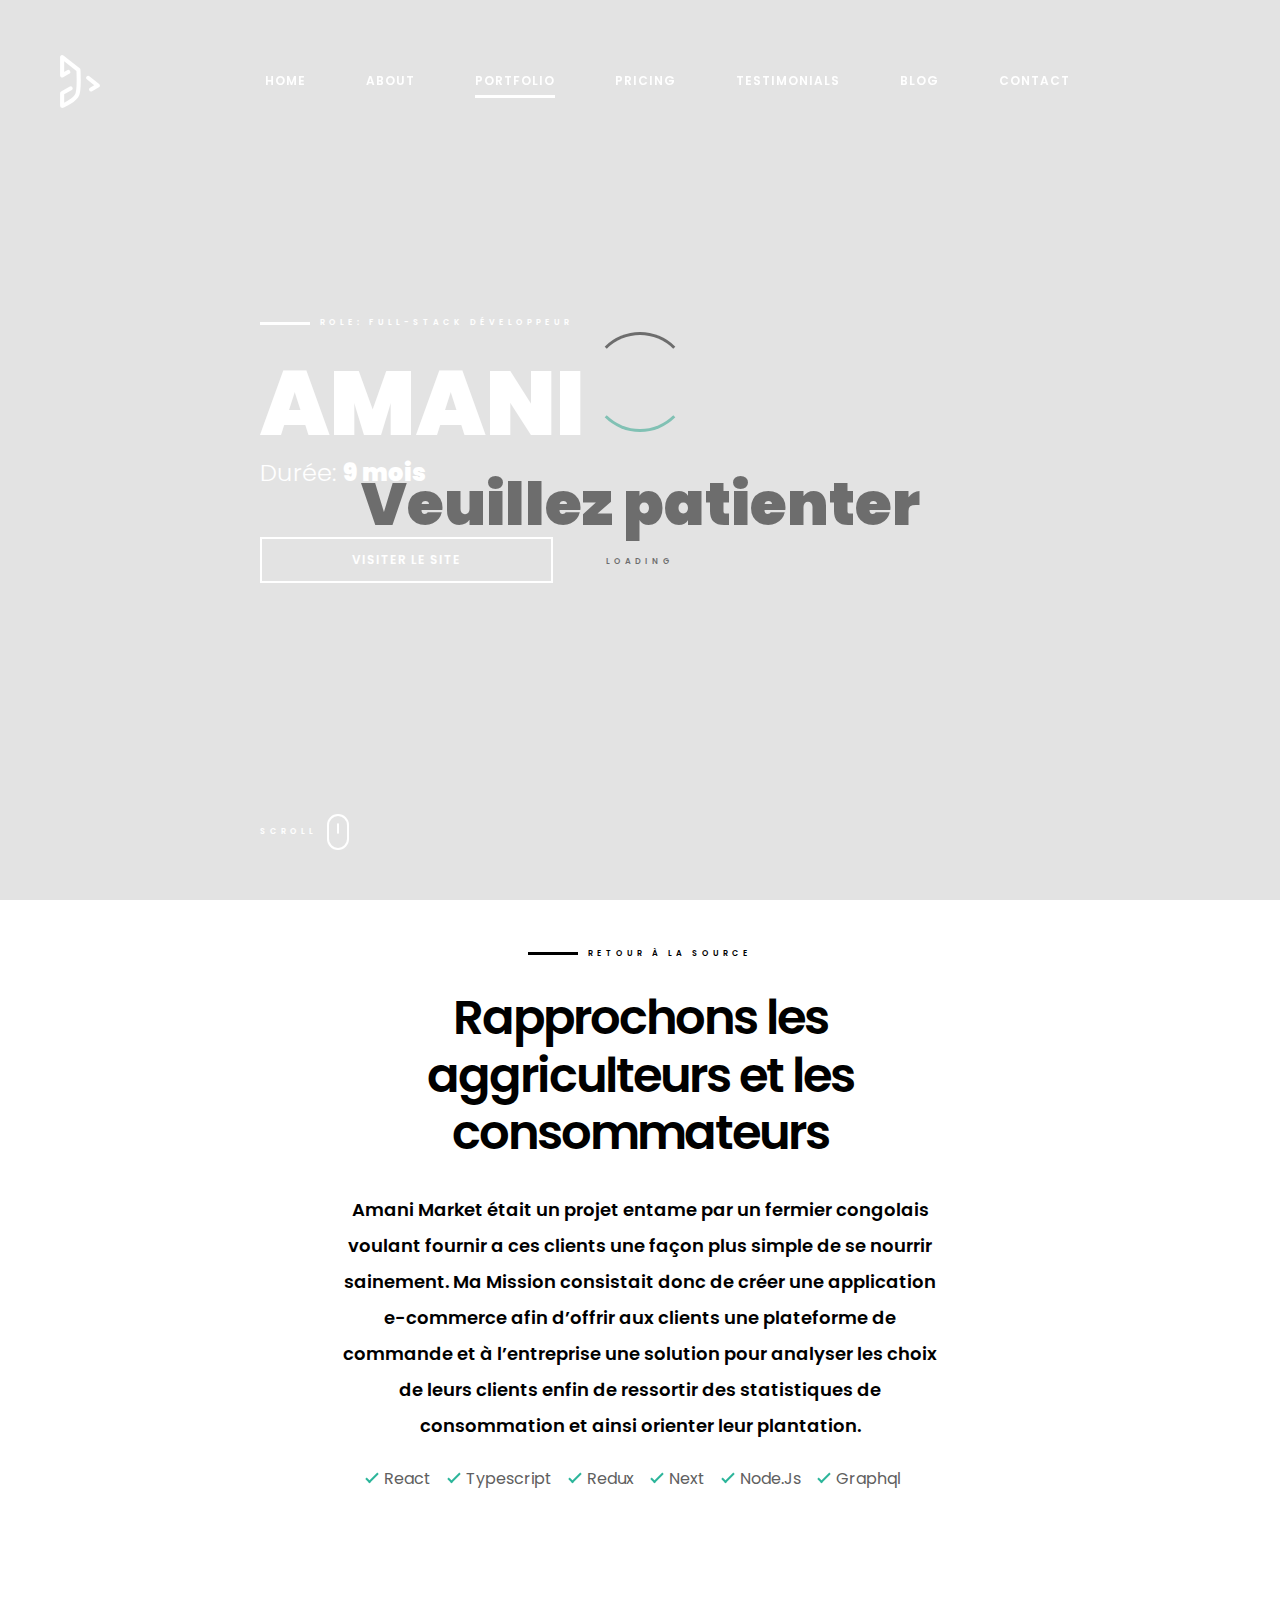
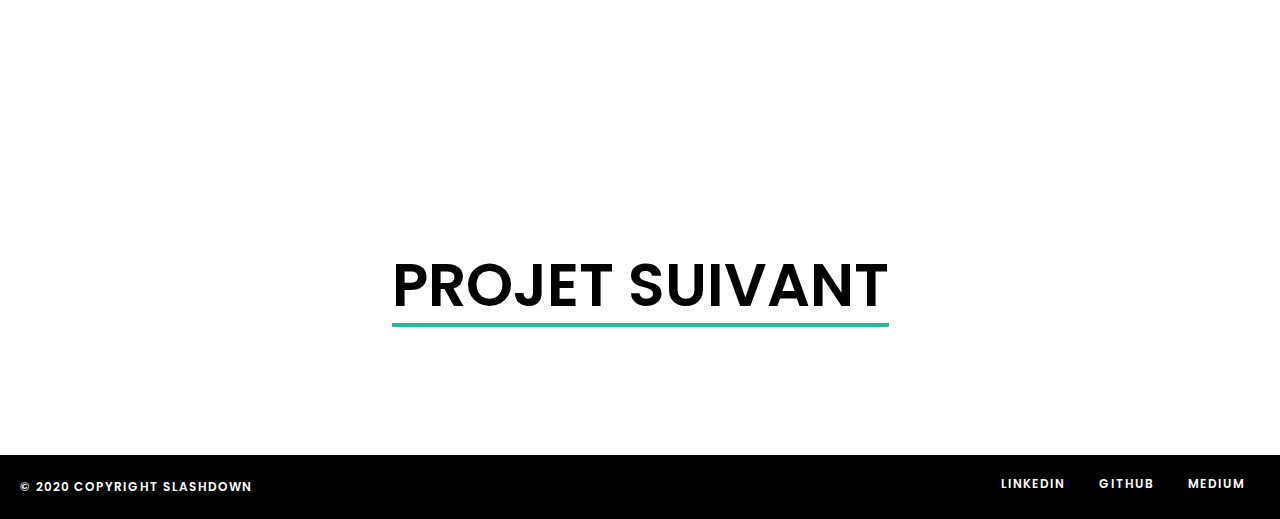
==== portofolio/amani.html @ b85f1017 "Init my portfolio" ====
<!DOCTYPE html>
<html lang="en">
  <head>
    <meta charset="utf-8" />
    <meta
      name="viewport"
      content="width=device-width, initial-scale=1, shrink-to-fit=no"
    />
    <meta http-equiv="X-UA-Compatible" content="ie=edge" />
    <title>Jackdaw - Portfolio page</title>
    <link rel="icon" type="image/ico" href="../assets/img/favicon.ico" />
    <link
      href="https://fonts.googleapis.com/css?family=Poppins:400,600,700&display=swap"
      rel="stylesheet"
    />
    <link rel="stylesheet" href="../assets/css/vendors.css" />
    <!-- build:css -->
    <link rel="stylesheet" href="../assets/css/main.css" />
    <!-- endbuild -->
  </head>

  <body id="single-portfolio" class="active-spy preload">
    <!-- Preloader -->
    <div class="preloader" id="preloader">
      <div class="preloader__spinner">
        <span class="spinner__ring"></span>
      </div>
      <div class="preloader__sitetitle">Veuillez patienter</div>
      <div class="preloader__text">Loading</div>
    </div>
    <!-- /Preloader-->

    <!-- Navigation -->
    <nav class="navbar navbar-expand-lg fixed-top" id="navbar">
      <a class="navbar-brand font-weight-bolder mr-xl-3" href="index.html">
        <img
          class="navbar-logo navbar-logo--inverted"
          src="../assets/img/jackdaw-logo-inverted.svg"
          alt="Jackdaw"
        />
        <img
          class="navbar-logo navbar-logo--default"
          src="../assets/img/jackdaw-logo-default.svg"
          alt="Jackdaw"
        />
      </a>
      <button
        class="navbar-light navbar-toggler"
        type="button"
        data-toggle="collapse"
        data-target="#navbars-default"
        aria-controls="navbars-default"
        aria-expanded="false"
        aria-label="Toggle navigation"
      >
        <span class="navbar-toggler-icon">
          <span class="burger">
            <span class="burger__line"></span>
            <span class="burger__line"></span>
            <span class="burger__line"></span>
          </span>
        </span>
      </button>
      <div
        class="collapse navbar-collapse ml-auto mr-auto"
        id="navbars-default"
      >
        <ul class="navbar-nav ml-auto mr-auto">
          <li class="nav-item">
            <a class="nav-link" href="../index.html#index">Home</a>
          </li>
          <li class="nav-item">
            <a class="nav-link" href="../index.html#about">About</a>
          </li>
          <li class="nav-item">
            <a class="nav-link active" href="../index.html#portfolio"
              >Portfolio</a
            >
          </li>
          <li class="nav-item">
            <a class="nav-link" href="../index.html#pricing">Pricing</a>
          </li>
          <li class="nav-item">
            <a class="nav-link" href="../index.html#testimonials"
              >Testimonials</a
            >
          </li>
          <li class="nav-item">
            <a class="nav-link" href="../index.html#blog-featured">Blog</a>
          </li>
          <li class="nav-item">
            <a class="nav-link" href="../index.html#contact">Contact</a>
          </li>
        </ul>
        <span class="navbar__slideline" id="slideline"></span>
      </div>
    </nav>
    <!-- /Navigation -->
    <main role="main">
      <!-- Hero -->
      <section class="hero mb-4 mb-md-5">
        <div
          class="hero__wrapper d-flex align-items-center"
          style="
            background-image: linear-gradient(
                rgba(0, 0, 0, 0.2),
                rgba(0, 0, 0, 0.2)
              ),
              url('../assets/img/portfolio/amani-cover.jpg');
          "
          data-aos="fade"
          data-aos-delay="800"
          data-aos-duration="1000"
        >
          <div class="container">
            <div class="hero__text">
              <div
                class="subtitle"
                data-aos="fade-right"
                data-aos-delay="800"
                data-aos-duration="900"
              >
                Role: Full-Stack Développeur
              </div>
              <h1
                data-aos="fade"
                data-aos-delay="1400"
                data-aos-duration="1000"
              >
                amani
              </h1>
              <p
                class="lead"
                data-aos="fade-right"
                data-aos-delay="1800"
                data-aos-duration="900"
              >
                Durée: <span>9 mois</span>
              </p>
              <a
                href="home.amani.com"
                class="btn btn-outline-light btn--wider mt-4 smoothscroll"
                data-aos="fade"
                data-aos-delay="2600"
                data-aos-duration="1000"
                >Visiter le site</a
              >
            </div>
            <div class="ui-scroll" id="ui-scroll">
              <small>Scroll</small>
              <span class="scroll-icon">
                <span class="scroll-icon__wheel-outer">
                  <span class="scroll-icon__wheel-inner">&nbsp;</span>
                </span>
              </span>
            </div>
          </div>
        </div>
      </section>
      <!-- /Hero -->
      <!-- Single portfolio -->
      <section
        class="single-portfolio overflow-hidden mt-5 mt-lg-10 mb-lg-5"
        id="content"
      >
        <div class="container">
          <div class="row justify-content-md-center d-flex">
            <div class="col-12 col-xl-6 text-center">
              <span class="subtitle justify-content-center d-flex"
                >Retour à la source</span
              >
              <h2 class="justify-content-center d-flex">
                Rapprochons les aggriculteurs et les consommateurs
              </h2>
              <p class="lead">
                Amani Market était un projet entame par un fermier congolais
                voulant fournir a ces clients une façon plus simple de se
                nourrir sainement. Ma Mission consistait donc de créer une
                application e-commerce afin d’offrir aux clients une plateforme
                de commande et à l’entreprise une solution pour analyser les
                choix de leurs clients enfin de ressortir des statistiques de
                consommation et ainsi orienter leur plantation.
              </p>
              <ul class="list-inline-check justify-content-center mt-4 mb-md-4">
                <li>React</li>
                <li>Typescript</li>
                <li>Redux</li>
                <li>Next</li>
                <li>Node.Js</li>
                <li>Graphql</li>
              </ul>
            </div>
          </div>
          <div class="row justify-content-md-center d-flex">
            <div class="col-md-12 text-center">
              <div class="single-portfolio__img">
                <img
                  src="../assets/img/portfolio/amani-1.jpg"
                  alt="Porfolio image"
                  data-aos="fade"
                  data-aos-delay="300"
                  data-aos-duration="1000"
                />
              </div>
              <div class="single-portfolio__img">
                <img
                  src="../assets/img/portfolio/amani-2.jpg"
                  alt="Porfolio image"
                  data-aos="fade"
                  data-aos-delay="300"
                  data-aos-duration="1000"
                />
              </div>
              <div class="single-portfolio__img">
                <img
                  src="../assets/img/portfolio/amani-3.jpg"
                  alt="Porfolio image"
                  data-aos="fade"
                  data-aos-delay="300"
                  data-aos-duration="1000"
                />
              </div>
            </div>
          </div>
          <div class="row">
            <div class="col-md-12 justify-content-center d-flex">
              <a href="aoac.html" class="next-project">Projet suivant</a>
            </div>
          </div>
        </div>
      </section>
      <!-- /Single portfolio -->
    </main>
    <!-- Footer -->
    <footer class="footer">
      <div class="container">
        <div class="row d-flex align-items-center">
          <div class="col-12 col-md-3 text-left">
            <p>© 2020 Copyright Slashdown</p>
          </div>
          <div class="col-12 col-md-9 text-md-right">
            <ul>
              <li><a href="#" data-flip="LinkedIn">LinkedIn</a></li>
              <li><a href="#" data-flip="Github">Github</a></li>
              <li><a href="#" data-flip="Medium">Medium</a></li>
            </ul>
          </div>
        </div>
      </div>
    </footer>
    <!-- /Footer -->
    <!-- build:js -->
    <script src="../assets/vendor/js/jquery.js"></script>
    <script src="../assets/vendor/js/popper.js"></script>
    <script src="../assets/vendor/js/bootstrap.js"></script>
    <script src="../assets/vendor/js/aos.js"></script>
    <script src="../assets/vendor/js/isotope.js"></script>
    <script src="../assets/vendor/js/owl-carousel.js"></script>
    <script src="../assets/vendor/js/jarallax.js"></script>
    <script src="../assets/js/custom.js"></script>
    <!-- endbuild -->
  </body>
</html>
---- assets/css/main.css ----
/* Table of contents
    ========================================================================== 
    1. Base stuff
        base/base
        base/fonts
        base/typography
        base/icons
        base/helpers
        base/animations
    3. Layout-related sections
        layout/header
        layout/footer
    4. Components
        components/button
        components/forms
        components/parallax
    5. Page-specific styles
        pages/single-post
        pages/single-portfolio
    6. Partials
        partials/hero
        partials/about
        partials/portfolio
        partials/pricing-tables
        partials/testimonials
        partials/blog-featured
        partials/contact
   */
/* 1. Base stuff
========================================================================== 
*/
/* Basic style */
html {
  -webkit-box-sizing: border-box;
  box-sizing: border-box;
}

*,
*::before,
*::after {
  -webkit-box-sizing: inherit;
  box-sizing: inherit;
}

body {
  background-color: #ffffff;
}

a {
  color: #2cb59a;
  text-decoration: none;
}

a:hover,
a:active,
a:focus {
  color: #606060;
  text-decoration: underline;
  -webkit-transition: all 0.2s;
  transition: all 0.2s;
}

img {
  vertical-align: middle;
  max-width: 100%;
  border-style: none;
  width: 100%;
}

.bg-f {
  position: relative;
}

.bg-f.bg-f--skewbottom:after {
  content: "";
  padding: 40px 0;
  -webkit-transform: skew(0deg, -2deg);
  transform: skew(0deg, -2deg);
  bottom: -31px;
  width: 100%;
  position: absolute;
  z-index: 1;
}

.bg-f--primary {
  background-color: #ffffff;
}

.bg-f--secondary {
  background-color: #f5f5f5;
}

.bg-f--secondary.bg-f--skewbottom:after {
  background-color: #f5f5f5;
}

/* Fonts */
html {
  font-family: "Poppins", sans-serif;
}

/* Typhography */
body {
  color: #606060;
  font: normal 100%/1.4 "Poppins", sans-serif;
  font-weight: 400;
}

p {
  line-height: 2;
}

h1,
h2,
h3,
h4,
h5,
h6 {
  color: #000000;
  position: relative;
  display: -webkit-box;
  display: -ms-flexbox;
  display: flex;
  -ms-flex-wrap: wrap;
  flex-wrap: wrap;
  -webkit-box-align: center;
  -ms-flex-align: center;
  align-items: center;
}

h1 {
  font-size: 90px;
  font-weight: 900;
  text-transform: uppercase;
  margin-bottom: 45px;
  line-height: 1;
}

h1.title-line {
  margin-bottom: 60px;
}

h2 {
  font-size: 48px;
  font-weight: 600;
  margin-bottom: 30px;
  letter-spacing: -2px;
}

h2.title-line {
  margin-bottom: 40px;
}

h3 {
  font-size: 32px;
  font-weight: 600;
  margin-bottom: 50px;
}

h3.title-line {
  margin-bottom: 60px;
}

h4 {
  font-size: 24px;
  font-weight: 600;
  margin-bottom: 40px;
}

h4.title-line {
  margin-bottom: 50px;
}

h5 {
  font-size: 18px;
  font-weight: 600;
  margin-bottom: 30px;
}

h5.title-line {
  margin-bottom: 40px;
}

h6 {
  font-size: 16px;
  font-weight: 600;
  margin-bottom: 20px;
}

h6.title-line {
  margin-bottom: 30px;
}

h1.title-line,
h2.title-line,
h3.title-line,
h4.title-line {
  position: relative;
}

h1.title-line:before,
h2.title-line:before,
h3.title-line:before,
h4.title-line:before {
  content: "";
  width: 50px;
  height: 3px;
  background-color: #2cb59a;
  position: absolute;
  bottom: -15px;
  left: 0;
}

h1.title-line:after,
h2.title-line:after,
h3.title-line:after,
h4.title-line:after {
  content: "";
  padding-bottom: 15px;
}

h5.title-line,
h6.title-line {
  position: relative;
}

h5.title-line:before,
h6.title-line:before {
  content: "";
  width: 38px;
  height: 2px;
  background-color: #e4e9ef;
  position: absolute;
  bottom: -15px;
  left: 0;
}

small {
  font-size: 8px;
  font-weight: 600;
  letter-spacing: 4px;
  text-transform: uppercase;
  color: #000000;
}

.subtitle {
  font-size: 8px;
  font-weight: 600;
  color: #000000;
  letter-spacing: 4px;
  text-transform: uppercase;
  display: -webkit-box;
  display: -ms-flexbox;
  display: flex;
  -webkit-box-align: center;
  -ms-flex-align: center;
  align-items: center;
  margin-bottom: 30px;
}

.subtitle:before {
  content: "";
  width: 50px;
  height: 3px;
  margin-right: 10px;
  background-color: #000000;
}

blockquote {
  background-color: #2cb59a;
  color: #ffffff;
  width: 100%;
  padding: 50px 100px 100px 100px;
  text-align: center;
  font-size: 18px;
  font-weight: 600;
  line-height: 36px;
  display: -webkit-box;
  display: -ms-flexbox;
  display: flex;
  -webkit-box-pack: center;
  -ms-flex-pack: center;
  justify-content: center;
  position: relative;
  margin-bottom: 50px;
}

blockquote:after {
  content: "";
  background-image: url("../img/testimonials/testimonials-quote.svg");
  width: 44px;
  height: 40px;
  position: absolute;
  bottom: 35px;
  opacity: 0.3;
  left: 50%;
  -webkit-transform: translate(-50%, -50%);
  transform: translate(-50%, -50%);
}

ul.list-inline-check {
  list-style: none;
  padding: 0;
  display: -webkit-box;
  display: -ms-flexbox;
  display: flex;
}

ul.list-inline-check li {
  margin: 0 15px 10px 20px;
}

ul.list-inline-check li:before {
  content: "";
  position: absolute;
  display: block;
  width: 6px;
  height: 13px;
  border: solid #2cb59a;
  border-width: 0 2px 2px 0;
  -webkit-transform: rotate(45deg);
  transform: rotate(45deg);
  margin-left: -15px;
  margin-top: 2px;
}

@media (max-width: 991.98px) {
  ul.list-inline-check {
    -ms-flex-flow: wrap;
    flex-flow: wrap;
  }
  ul.list-inline-check li {
    margin-bottom: 10px;
  }
}

@media (max-width: 991.98px) {
  h1 {
    font-size: 32px;
    margin-bottom: 50px;
  }
  h1.title-line {
    margin-bottom: 60px;
  }
  h2 {
    font-size: 28px;
    margin-bottom: 20px;
  }
  h2.title-line {
    margin-bottom: 60px;
  }
  h3 {
    font-size: 24px;
    margin-bottom: 15px;
  }
  h3.title-line {
    margin-bottom: 50px;
  }
  h4 {
    font-size: 18px;
    margin-bottom: 15px;
  }
  h4.title-line {
    margin-bottom: 50px;
  }
  h5 {
    font-size: 16px;
    margin-bottom: 10px;
  }
  h5.title-line {
    margin-bottom: 40px;
  }
  h6 {
    font-size: 14px;
    margin-bottom: 10px;
  }
  h6.title-line {
    margin-bottom: 30px;
  }
  .subtitle {
    margin-bottom: 15px;
  }
  .subtitle:before {
    content: none;
  }
  blockquote {
    padding: 25px 15px 100px 15px;
    font-size: 16px;
  }
}

/* CSS icons */
.checkmark {
  display: inline-block;
  width: 16px;
}

.checkmark:after {
  content: "";
  display: block;
  width: 6px;
  height: 13px;
  border: solid #2cb59a;
  border-width: 0 2px 2px 0;
  -webkit-transform: rotate(45deg);
  transform: rotate(45deg);
}

/* CSS helper classes */
.clearfix::after {
  clear: both;
  content: "";
  display: table;
}

.container {
  max-width: 1320px;
  margin-left: auto;
  margin-right: auto;
  padding-left: 20px;
  padding-right: 20px;
  width: 100%;
}

.hide-text {
  overflow: hidden;
  padding: 0;
  /* 1 */
  text-indent: 101%;
  white-space: nowrap;
}

.visually-hidden {
  border: 0;
  clip: rect(0 0 0 0);
  height: 1px;
  margin: -1px;
  overflow: hidden;
  padding: 0;
  position: absolute;
  width: 1px;
}

.hide-overflow {
  overflow: hidden;
}

.z-index--1 {
  z-index: 1;
}

@media (min-width: 768px) {
  .mt-md-10 {
    margin-top: 6rem !important;
  }
  .mb-md-10 {
    margin-bottom: 6rem !important;
  }
  .pt-md-10 {
    padding-top: 6rem !important;
  }
  .pb-md-10 {
    padding-bottom: 6rem !important;
  }
}

/* Animations */
@-webkit-keyframes scroll {
  0% {
    -webkit-transform: translateY(0);
    transform: translateY(0);
  }
  25% {
    -webkit-transform: translateY(-0.6em);
    transform: translateY(-0.6em);
  }
  50% {
    -webkit-transform: translateY(0);
    transform: translateY(0);
  }
  75% {
    -webkit-transform: translateY(0.6em);
    transform: translateY(0.6em);
  }
  100% {
    -webkit-transform: translateY(0);
    transform: translateY(0);
  }
}
@keyframes scroll {
  0% {
    -webkit-transform: translateY(0);
    transform: translateY(0);
  }
  25% {
    -webkit-transform: translateY(-0.6em);
    transform: translateY(-0.6em);
  }
  50% {
    -webkit-transform: translateY(0);
    transform: translateY(0);
  }
  75% {
    -webkit-transform: translateY(0.6em);
    transform: translateY(0.6em);
  }
  100% {
    -webkit-transform: translateY(0);
    transform: translateY(0);
  }
}

@-webkit-keyframes fadeIn {
  0% {
    opacity: 0;
  }
  100% {
    opacity: 1;
  }
}

@keyframes fadeIn {
  0% {
    opacity: 0;
  }
  100% {
    opacity: 1;
  }
}

@-webkit-keyframes fadeOut {
  0% {
    opacity: 1;
  }
  100% {
    opacity: 0;
  }
}

@keyframes fadeOut {
  0% {
    opacity: 1;
  }
  100% {
    opacity: 0;
  }
}

.fadeIn {
  -webkit-animation-name: fadeIn;
  animation-name: fadeIn;
}

.fadeOut {
  -webkit-animation-name: fadeOut;
  animation-name: fadeOut;
}

.animated {
  -webkit-animation-duration: 1000 ms;
  animation-duration: 1000 ms;
  -webkit-animation-fill-mode: both;
  animation-fill-mode: both;
}

.owl-animated-out {
  z-index: 1;
}

.owl-animated-in {
  z-index: 0;
}

/* 2. Layout-related sections 
========================================================================== 
*/
/* Header */
.navbar-expand-lg .navbar-nav .nav-link {
  padding-left: 0;
  padding-right: 0;
}

.navbar {
  padding: 50px 60px;
  -webkit-box-shadow: 0px 4px transparent;
  box-shadow: 0px 4px transparent;
  -webkit-transition: background-color 0s, padding 0.1s ease 0s,
    -webkit-box-shadow 0s ease-in;
  transition: background-color 0s, padding 0.1s ease 0s,
    -webkit-box-shadow 0s ease-in;
  transition: background-color 0s, box-shadow 0s ease-in, padding 0.1s ease 0s;
  transition: background-color 0s, box-shadow 0s ease-in, padding 0.1s ease 0s,
    -webkit-box-shadow 0s ease-in;
  background-color: transparent;
}

.navbar .navbar-collapse {
  -webkit-box-flex: 0;
  -ms-flex-positive: 0;
  flex-grow: 0;
  position: relative;
}

.navbar.navbar--color {
  position: -webkit-sticky;
  position: sticky;
  padding: 5px 60px;
  background-color: #ffffff;
  -webkit-box-shadow: 0px 4px 12px rgba(0, 0, 0, 0.12);
  box-shadow: 0px 4px 12px rgba(0, 0, 0, 0.12);
}

.navbar.navbar--color ul li a {
  color: #000000;
}

.navbar.navbar--color .navbar__slideline {
  background-color: #000000;
}

.navbar.navbar--color .navbar-brand .navbar-logo--inverted {
  display: none;
}

.navbar.navbar--color .navbar-brand .navbar-logo--default {
  display: block;
}

@media (max-width: 991.98px) {
  .navbar.navbar--color {
    position: relative;
    padding: 0;
  }
}

.navbar.sticky {
  padding: 5px 60px;
  background-color: #ffffff;
  -webkit-box-shadow: 0px 4px 12px rgba(0, 0, 0, 0.12);
  box-shadow: 0px 4px 12px rgba(0, 0, 0, 0.12);
  -webkit-transition: padding 0.3s ease, background-color 0.15s ease 0.2s,
    -webkit-box-shadow 0.15s ease-in 0.2s;
  transition: padding 0.3s ease, background-color 0.15s ease 0.2s,
    -webkit-box-shadow 0.15s ease-in 0.2s;
  transition: padding 0.3s ease, background-color 0.15s ease 0.2s,
    box-shadow 0.15s ease-in 0.2s;
  transition: padding 0.3s ease, background-color 0.15s ease 0.2s,
    box-shadow 0.15s ease-in 0.2s, -webkit-box-shadow 0.15s ease-in 0.2s;
}

@media (max-width: 991.98px) {
  .navbar.sticky {
    padding: 0;
    height: auto;
  }
}

.navbar.sticky ul li a {
  color: #000000;
  -webkit-transition: color 0.15s 0.2s;
  transition: color 0.15s 0.2s;
}

.navbar.sticky .navbar__slideline {
  background-color: #000000;
}

.navbar.sticky .navbar-brand .navbar-logo--inverted {
  display: none;
}

.navbar.sticky .navbar-brand .navbar-logo--default {
  display: block;
}

.navbar .navbar-brand .navbar-logo--inverted {
  display: block;
}

.navbar .navbar-brand .navbar-logo--default {
  display: none;
}

.navbar .navbar-brand .navbar-logo {
  height: 53px;
  width: auto;
}

@media (max-width: 991.98px) {
  .navbar .navbar-brand .navbar-logo {
    margin-left: 15px;
  }
}

.navbar ul {
  position: relative;
}

.navbar ul li {
  padding: 0;
  margin: 0 30px;
  letter-spacing: 1px;
}

.navbar ul li a {
  color: #ffffff;
  text-transform: uppercase;
  font-size: 12px;
  font-weight: 600;
  -webkit-transition: color 0.15s;
  transition: color 0.15s;
}

.navbar .navbar__slideline {
  position: absolute;
  bottom: 0;
  height: 3px;
  background-color: #ffffff;
  -webkit-transition: all 0.3s ease;
  transition: all 0.3s ease;
}

@media (max-width: 991.98px) {
  .navbar {
    padding: 0;
    -webkit-box-align: center;
    -ms-flex-align: center;
    align-items: center;
    background-color: transparent;
    -webkit-box-shadow: 0px 4px 12px rgba(0, 0, 0, 0.12);
    box-shadow: 0px 4px 12px rgba(0, 0, 0, 0.12);
    position: absolute;
    background-color: #ffffff;
  }
  .navbar .navbar-collapse {
    top: 0;
    left: 0;
    width: 100%;
  }
  .navbar .navbar-collapse.collapse.show {
    height: 100vh;
  }
  .navbar .navbar-nav {
    height: 100vh;
    display: -webkit-box;
    display: -ms-flexbox;
    display: flex;
    -webkit-box-align: center;
    -ms-flex-align: center;
    align-items: center;
    padding-top: 20%;
  }
  .navbar ul li {
    padding-bottom: 15px;
  }
  .navbar ul li a {
    color: #000000;
  }
  .navbar .navbar__slideline {
    display: none;
  }
  .navbar .navbar-brand .navbar-logo--inverted {
    display: none;
  }
  .navbar .navbar-brand .navbar-logo--default {
    display: block;
  }
  .navbar .navbar-toggler-icon {
    background-image: none;
    display: -webkit-box;
    display: -ms-flexbox;
    display: flex;
    -webkit-box-pack: end;
    -ms-flex-pack: end;
    justify-content: flex-end;
    -webkit-box-align: center;
    -ms-flex-align: center;
    align-items: center;
    width: 25px !important;
    height: 20px;
  }
  .navbar .navbar-toggler-icon .burger {
    position: absolute;
    z-index: 99999;
    right: 15px;
    width: 15px !important;
    height: 20px;
    cursor: pointer;
    width: 100%;
  }
  .navbar .navbar-toggler-icon .burger__line {
    position: absolute;
    width: 100%;
    height: 2px;
    top: 50%;
    margin-top: -1px;
    left: 0;
    display: block;
    background: #000000;
    -webkit-transition: 0.5s;
    transition: 0.5s;
  }
  .navbar .navbar-toggler-icon .burger__line:first-child {
    top: 3px;
  }
  .navbar .navbar-toggler-icon .burger__line:last-child {
    top: 16px;
  }
  .navbar .navbar-toggler-icon .burger:hover {
    cursor: pointer;
  }
  .navbar .navbar-toggler-icon .burger.active .burger__line {
    opacity: 0;
    top: 50%;
  }
  .navbar .navbar-toggler-icon .burger.active .burger__line:first-child {
    opacity: 1;
    -webkit-transform: rotate(405deg);
    transform: rotate(405deg);
  }
  .navbar .navbar-toggler-icon .burger.active .burger__line:last-child {
    opacity: 1;
    -webkit-transform: rotate(-405deg);
    transform: rotate(-405deg);
  }
}

/* Footer */
.footer {
  background-color: #000000;
  color: #ffffff;
  padding: 20px 0;
  text-transform: uppercase;
  font-size: 12px;
  font-weight: 600;
  letter-spacing: 1px;
}

.footer p {
  padding: 0;
  margin: 0;
}

.footer ul {
  list-style: none;
  padding: 0;
  margin: 0;
}

.footer ul li {
  display: inline;
  overflow: hidden;
  margin: 0 15px;
}

.footer ul li:first-child {
  padding-left: 0;
}

.footer ul li:last-child {
  padding-right: 0;
}

.footer ul li a {
  color: transparent;
  cursor: pointer;
  position: relative;
  display: inline-block;
  overflow: hidden;
  padding: 0;
  margin: 0;
  line-height: 1;
}

.footer ul li a:hover {
  text-decoration: none;
}

.footer ul li a:before {
  content: attr(data-flip);
  position: absolute;
  top: 50%;
  -webkit-transform: translateY(-50%);
  transform: translateY(-50%);
  color: #ffffff;
  left: 0;
  -webkit-transition: 0.3s ease;
  transition: 0.3s ease;
}

.footer ul li a:hover:before {
  top: 0%;
  -webkit-transform: translateY(-100%);
  transform: translateY(-100%);
}

.footer ul li a:after {
  content: attr(data-flip);
  position: absolute;
  top: 50%;
  -webkit-transform: translateY(50%);
  transform: translateY(50%);
  color: #2cb59a;
  left: 0;
  -webkit-transition: 0.3s ease;
  transition: 0.3s ease;
}

.footer ul li a:hover:after {
  top: 50%;
  -webkit-transform: translateY(-50%);
  transform: translateY(-50%);
}

@media (max-width: 991.98px) {
  .footer p {
    text-align: center;
    margin-bottom: 5px;
  }
  .footer ul {
    text-align: center;
  }
  .footer ul li {
    padding: 0;
    margin: 0 1px;
  }
}

/* 3. Components
========================================================================== 
*/
/* Buttons */
.btn {
  text-transform: uppercase;
  font-size: 12px;
  font-weight: 600;
  letter-spacing: 1px;
  border-radius: 0;
  padding: 12px 20px;
  display: -webkit-box;
  display: -ms-flexbox;
  display: flex;
  -webkit-box-align: center;
  -ms-flex-align: center;
  align-items: center;
  float: left;
}

.btn i {
  margin-right: 20px;
}

.btn.btn--shadow {
  -webkit-box-shadow: 16px 16px 0px #f2f5fa !important;
  box-shadow: 16px 16px 0px #f2f5fa !important;
}

.btn.btn--shadow:not(:disabled):not(.disabled):active,
.btn.btn--shadow:not(:disabled):not(.disabled).active,
.btn.btn--shadow.show > .btn-primary.dropdown-toggle,
.btn.btn--shadow:focus {
  -webkit-box-shadow: 16px 16px 0px #f2f5fa !important;
  box-shadow: 16px 16px 0px #f2f5fa !important;
}

.btn.btn--wider {
  padding: 12px 90px;
}

.btn:focus {
  outline: none;
}

.btn:hover,
.btn:not(:disabled):not(.disabled):active,
.btn:not(:disabled):not(.disabled).active,
.btn.show > .btn-primary.dropdown-toggle,
.btn:focus,
.btn:focus-within,
.btn:visited {
  text-decoration: none;
}

@media (max-width: 991.98px) {
  .btn {
    width: 100%;
    margin-bottom: 15px;
    display: -webkit-box;
    display: -ms-flexbox;
    display: flex;
    -webkit-box-pack: center;
    -ms-flex-pack: center;
    justify-content: center;
  }
  .btn.btn--shadow {
    -webkit-box-shadow: 6px 6px 0px #f2f5fa !important;
    box-shadow: 6px 6px 0px #f2f5fa !important;
  }
  .btn.btn--wider {
    padding: 12px 20px;
  }
}

button:focus {
  outline: none;
}

.btn-primary,
.btn-primary:focus,
a.btn-primary:not([href]) {
  color: #ffffff;
  background-color: #000000;
  border: #000000 2px solid;
  -webkit-box-shadow: none;
  box-shadow: none;
}

.btn-primary:hover,
.btn-primary:not(:disabled):not(.disabled):active,
.btn-primary:not(:disabled):not(.disabled).active,
.btn-primary.show > .btn-primary.dropdown-toggle,
.btn-primary:focus:hover,
.btn-primary:focus:not(:disabled):not(.disabled):active,
.btn-primary:focus:not(:disabled):not(.disabled).active,
.btn-primary:focus.show > .btn-primary.dropdown-toggle,
a.btn-primary:not([href]):hover,
a.btn-primary:not([href]):not(:disabled):not(.disabled):active,
a.btn-primary:not([href]):not(:disabled):not(.disabled).active,
a.btn-primary:not([href]).show > .btn-primary.dropdown-toggle {
  color: #ffffff;
  background-color: #2cb59a;
  border: #2cb59a 2px solid;
  -webkit-box-shadow: none;
  box-shadow: none;
}

.btn-outline-primary,
.btn-outline-primary:focus,
a.btn-outline-primary:not([href]) {
  background-color: transparent;
  border: #2cb59a 2px solid;
  color: #000000;
  -webkit-box-shadow: none;
  box-shadow: none;
}

.btn-outline-primary:hover,
.btn-outline-primary:not(:disabled):not(.disabled):active,
.btn-outline-primary:not(:disabled):not(.disabled).active,
.btn-outline-primary.show > .btn-primary.dropdown-toggle,
.btn-outline-primary:focus:hover,
.btn-outline-primary:focus:not(:disabled):not(.disabled):active,
.btn-outline-primary:focus:not(:disabled):not(.disabled).active,
.btn-outline-primary:focus.show > .btn-primary.dropdown-toggle,
a.btn-outline-primary:not([href]):hover,
a.btn-outline-primary:not([href]):not(:disabled):not(.disabled):active,
a.btn-outline-primary:not([href]):not(:disabled):not(.disabled).active,
a.btn-outline-primary:not([href]).show > .btn-primary.dropdown-toggle {
  background-color: #2cb59a;
  border: #2cb59a 2px solid;
  color: #ffffff;
  -webkit-box-shadow: none;
  box-shadow: none;
}

.btn-light,
.btn-light:focus,
a.btn-light:not([href]) {
  background-color: #ffffff;
  color: #000000;
  border: #ffffff 2px solid;
  -webkit-box-shadow: none;
  box-shadow: none;
}

.btn-light:hover,
.btn-light:not(:disabled):not(.disabled):active,
.btn-light:not(:disabled):not(.disabled).active,
.btn-light.show > .btn-primary.dropdown-toggle,
.btn-light:focus,
.btn-light:focus:hover,
.btn-light:focus:not(:disabled):not(.disabled):active,
.btn-light:focus:not(:disabled):not(.disabled).active,
.btn-light:focus.show > .btn-primary.dropdown-toggle,
.btn-light:focus:focus,
a.btn-light:not([href]):hover,
a.btn-light:not([href]):not(:disabled):not(.disabled):active,
a.btn-light:not([href]):not(:disabled):not(.disabled).active,
a.btn-light:not([href]).show > .btn-primary.dropdown-toggle,
a.btn-light:not([href]):focus {
  background-color: white;
  border: white 2px solid;
  -webkit-box-shadow: none;
  box-shadow: none;
}

.btn-outline-light,
.btn-outline-light:focus,
a.btn-outline-light:not([href]) {
  color: #ffffff;
  border: #ffffff 2px solid;
  -webkit-box-shadow: none;
  box-shadow: none;
}

.btn-outline-light:hover,
.btn-outline-light:not(:disabled):not(.disabled):active,
.btn-outline-light:not(:disabled):not(.disabled).active,
.btn-outline-light.show > .btn-primary.dropdown-toggle,
.btn-outline-light:focus,
.btn-outline-light:focus:hover,
.btn-outline-light:focus:not(:disabled):not(.disabled):active,
.btn-outline-light:focus:not(:disabled):not(.disabled).active,
.btn-outline-light:focus.show > .btn-primary.dropdown-toggle,
.btn-outline-light:focus:focus,
a.btn-outline-light:not([href]):hover,
a.btn-outline-light:not([href]):not(:disabled):not(.disabled):active,
a.btn-outline-light:not([href]):not(:disabled):not(.disabled).active,
a.btn-outline-light:not([href]).show > .btn-primary.dropdown-toggle,
a.btn-outline-light:not([href]):focus {
  border: white 2px solid;
  -webkit-box-shadow: none;
  box-shadow: none;
}

/* Form */
.form-control {
  background-color: #ffffff;
  border: none;
  border-bottom: 2px solid #000000;
  border-radius: 0;
  padding-left: 0;
  padding-right: 0;
  padding-bottom: 10px;
  font-size: 12px;
  font-weight: 400;
  letter-spacing: 1px;
  position: relative;
}

.form-control::-webkit-input-placeholder {
  text-transform: uppercase;
}

.form-control::-moz-placeholder {
  text-transform: uppercase;
}

.form-control:-ms-input-placeholder {
  text-transform: uppercase;
}

.form-control::-ms-input-placeholder {
  text-transform: uppercase;
}

.form-control::placeholder {
  text-transform: uppercase;
}

.form-control:focus {
  background-color: #ffffff;
  border-color: #000000;
  border-color: none;
  -webkit-box-shadow: none;
  box-shadow: none;
}

.form-group {
  position: relative;
}

.input-border {
  content: "";
  width: calc(100% - 10px);
  margin-left: 5px;
  height: 2px;
  bottom: 0;
  left: 0;
  position: absolute;
  z-index: 1;
  background-color: #2cb59a;
  -webkit-transform-origin: 0% 100%;
  transform-origin: 0% 100%;
  -webkit-transform: scale(0, 1);
  transform: scale(0, 1);
  -webkit-transition: all 0.5s ease-in-out;
  transition: all 0.5s ease-in-out;
}

.form-control:focus ~ .input-border {
  -webkit-transform-origin: 0% 100%;
  transform-origin: 0% 100%;
  -webkit-transform: scale(1, 1);
  transform: scale(1, 1);
}

/* Preloader */
body.preload {
  overflow: hidden;
}

.preloader {
  height: 100%;
  width: 100%;
  background: #ffffff;
  position: fixed;
  top: 0;
  left: 0;
  z-index: 9999999;
  display: -webkit-box;
  display: -ms-flexbox;
  display: flex;
  -webkit-box-pack: center;
  -ms-flex-pack: center;
  justify-content: center;
  -webkit-box-align: center;
  -ms-flex-align: center;
  align-items: center;
  -webkit-box-orient: vertical;
  -webkit-box-direction: normal;
  -ms-flex-flow: column;
  flex-flow: column;
}

.preloader .preloader__spinner {
  position: relative;
  display: -webkit-box;
  display: -ms-flexbox;
  display: flex;
  -webkit-box-pack: center;
  -ms-flex-pack: center;
  justify-content: center;
  -webkit-box-align: center;
  -ms-flex-align: center;
  align-items: center;
}

.preloader .preloader__spinner .spinner__ring {
  display: -webkit-box;
  display: -ms-flexbox;
  display: flex;
  width: 100px;
  height: 100px;
}

.preloader .preloader__spinner .spinner__ring:after {
  content: " ";
  display: block;
  width: 100px;
  height: 100px;
  border-radius: 50%;
  border: 3px solid #000000;
  border-color: #000000 transparent #2cb59a transparent;
  -webkit-animation: lds-dual-ring 1.2s linear infinite;
  animation: lds-dual-ring 1.2s linear infinite;
}

@-webkit-keyframes lds-dual-ring {
  0% {
    -webkit-transform: rotate(0deg);
    transform: rotate(0deg);
  }
  25% {
    -webkit-transform: rotate(150deg);
    transform: rotate(150deg);
  }
  50% {
    -webkit-transform: rotate(180deg);
    transform: rotate(180deg);
  }
  50% {
    -webkit-transform: rotate(250deg);
    transform: rotate(250deg);
  }
  100% {
    -webkit-transform: rotate(360deg);
    transform: rotate(360deg);
  }
}

@keyframes lds-dual-ring {
  0% {
    -webkit-transform: rotate(0deg);
    transform: rotate(0deg);
  }
  25% {
    -webkit-transform: rotate(150deg);
    transform: rotate(150deg);
  }
  50% {
    -webkit-transform: rotate(180deg);
    transform: rotate(180deg);
  }
  50% {
    -webkit-transform: rotate(250deg);
    transform: rotate(250deg);
  }
  100% {
    -webkit-transform: rotate(360deg);
    transform: rotate(360deg);
  }
}

.preloader .preloader__sitetitle {
  margin: 30px 0 0 0;
  font-weight: 900;
  font-size: 60px;
  color: #000000;
}

.preloader .preloader__text {
  margin-top: 10px;
  font-size: 8px;
  font-weight: 600;
  color: #000000;
  letter-spacing: 4px;
  text-transform: uppercase;
}

/* Parallax */
.jarallax {
  position: relative;
  z-index: 0;
  height: 440px;
  position: relative;
  background-color: #000;
}

.jarallax > .jarallax-img {
  position: absolute;
  -o-object-fit: cover;
  object-fit: cover;
  font-family: "object-fit: cover;";
  top: 0;
  left: 0;
  width: 100%;
  height: 100%;
  z-index: -1;
}

.jarallax .jarallax-img--darken {
  opacity: 0.3;
}

.jarallax .jarallax__content {
  height: 100%;
  -webkit-box-orient: vertical;
  -webkit-box-direction: normal;
  -ms-flex-flow: column;
  flex-flow: column;
}

.jarallax .jarallax__content .subtitle:before {
  background-color: #ffffff;
}

.jarallax .jarallax__content .subtitle,
.jarallax .jarallax__content h2,
.jarallax .jarallax__content p,
.jarallax .jarallax__content small {
  color: #ffffff;
}

.jarallax .jarallax__content .btn-outline-primary {
  color: #ffffff;
}

@media (max-width: 991.98px) {
  .jarallax {
    height: 50vh;
    padding: 0 20px;
    text-align: center;
  }
}

/* 4. Page-specific styles
========================================================================== 
*/
/* Single blog post */
.single-post .post__category.subtitle:before {
  background-color: #2cb59a;
}

.single-post .post__date {
  font-weight: 600;
  font-size: 14px;
}

.single-post .post__entry {
  padding: 70px 45px;
  margin-top: -50px;
}

.single-post .post__entry p {
  margin-bottom: 40px;
}

.single-post .post__entry p.lead {
  font-size: 18px;
  font-weight: 600;
  color: #000000;
}

.single-post .post__entry h3,
.single-post .post__entry h4,
.single-post .post__entry h5,
.single-post .post__entry h6 {
  margin-bottom: 20px;
}

.single-post .post__entry ul {
  list-style: none;
  line-height: 1.8;
}

.single-post .post__entry ul li:before {
  content: "\25A0";
  color: #2cb59a;
  display: inline-block;
  width: 1.5em;
  margin-left: -1.5em;
}

.single-post .post__entry strong {
  color: #000000;
  font-weight: 600;
}

.single-post .single-post__footer {
  padding: 30px 0;
}

.single-post .single-post__footer .post__comment-count {
  text-transform: uppercase;
  font-size: 10px;
  font-weight: 600;
  letter-spacing: 1px;
  color: #000000;
  line-height: 1.8;
  float: right;
}

.single-post .single-post__footer .post__comment-count a {
  position: relative;
  color: #000000;
}

.single-post .single-post__footer .post__comment-count a:hover,
.single-post .single-post__footer .post__comment-count a:active,
.single-post .single-post__footer .post__comment-count a:visited,
.single-post .single-post__footer .post__comment-count a:focus {
  text-decoration: none;
}

.single-post .single-post__footer .post__comment-count a:after {
  content: "";
  width: 100%;
  height: 2px;
  background-color: #000000;
  position: absolute;
  bottom: -10px;
  left: 0;
  -webkit-transform-origin: left;
  transform-origin: left;
  -webkit-transform: scale(0, 1);
  transform: scale(0, 1);
  -webkit-transition: all 0.4s cubic-bezier(0.99, 0.03, 0, 1);
  transition: all 0.4s cubic-bezier(0.99, 0.03, 0, 1);
}

.single-post .single-post__footer .post__comment-count a:hover:after {
  -webkit-transform: scale(1, 1);
  transform: scale(1, 1);
}

.single-post .post__author {
  position: relative;
  display: -webkit-box;
  display: -ms-flexbox;
  display: flex;
  -ms-flex-wrap: nowrap;
  flex-wrap: nowrap;
  -webkit-box-align: center;
  -ms-flex-align: center;
  align-items: center;
  border: 2px solid #e4e9ef;
  padding: 25px 25px 25px 25px;
  margin: 50px 0;
}

.single-post .post__author .author__img {
  height: 80px;
  width: 80px;
  min-width: 80px;
  margin-right: 25px;
}

.single-post .post__author .author__text {
  position: relative;
  width: 100%;
}

.single-post .post__author .author__text h5 {
  margin-bottom: 15px;
}

.single-post .post__author .author__text .social-channels {
  position: absolute;
  right: 0;
  top: 0;
  list-style: none;
  display: -webkit-box;
  display: -ms-flexbox;
  display: flex;
  margin-bottom: 0;
}

.single-post .post__author .author__text .social-channels li {
  margin-left: 10px;
}

.single-post .post__author .author__text .social-channels li a i {
  display: inline-block;
  -webkit-transform-origin: center;
  transform-origin: center;
  -webkit-transition: -webkit-transform 0.4s ease;
  transition: -webkit-transform 0.4s ease;
  transition: transform 0.4s ease;
  transition: transform 0.4s ease, -webkit-transform 0.4s ease;
  color: #000000;
}

.single-post .post__author .author__text .social-channels li a:hover,
.single-post .post__author .author__text .social-channels li a:active,
.single-post .post__author .author__text .social-channels li a:visited,
.single-post .post__author .author__text .social-channels li a:focus {
  text-decoration: none;
}

.single-post .post__author .author__text .social-channels li a i:hover {
  -webkit-transform: scale(1.2);
  transform: scale(1.2);
}

.single-post .post__author .author__text p {
  margin-bottom: 0;
}

@media (max-width: 991.98px) {
  .single-post .post__author {
    -ms-flex-wrap: wrap;
    flex-wrap: wrap;
  }
  .single-post .post__author .author__img {
    margin: 0 auto 30px auto;
  }
  .single-post .post__author .author__text h5 {
    margin-bottom: 15px;
    text-align: center;
    display: block;
  }
  .single-post .post__author .author__text .social-channels {
    position: relative;
    margin: 0 0 20px 0;
    padding: 0;
    display: -webkit-box;
    display: -ms-flexbox;
    display: flex;
    -webkit-box-pack: center;
    -ms-flex-pack: center;
    justify-content: center;
  }
  .single-post .post__author .author__text p {
    text-align: center;
  }
}

.single-post .post__comments {
  padding-top: 25px;
}

.single-post .post__comments .post__comment {
  position: relative;
  display: -webkit-box;
  display: -ms-flexbox;
  display: flex;
  -ms-flex-wrap: nowrap;
  flex-wrap: nowrap;
  -webkit-box-align: center;
  -ms-flex-align: center;
  align-items: center;
  border-bottom: 2px solid #e4e9ef;
  padding-bottom: 35px;
  margin-bottom: 35px;
}

.single-post .post__comments .post__comment .comment__img {
  height: 80px;
  width: 80px;
  min-width: 80px;
}

.single-post .post__comments .post__comment .btn-reply {
  position: absolute;
  right: 0;
  top: 0;
  padding: 8px 16px;
  z-index: 1;
}

.single-post .post__comments .post__comment .comment__text {
  margin-left: 20px;
}

.single-post .post__comments .post__comment .comment__text h5 {
  margin-bottom: 10px;
}

.single-post .post__comments .post__comment .comment__text .comment__date {
  text-transform: uppercase;
  font-size: 10px;
  font-weight: 600;
  letter-spacing: 1px;
  line-height: 1.8;
  margin-bottom: 10px;
}

.single-post .post__comments .post__comment .comment__text p {
  margin-bottom: 0;
}

@media (max-width: 991.98px) {
  .single-post .post__comments .post__comment {
    -ms-flex-wrap: wrap;
    flex-wrap: wrap;
  }
  .single-post .post__comments .post__comment .btn-reply {
    width: initial;
  }
  .single-post .post__comments .post__comment .comment__img {
    margin-bottom: 15px;
  }
  .single-post .post__comments .post__comment .comment__text {
    margin: 0;
  }
}

@media (max-width: 991.98px) {
  .single-post .post__comments {
    padding-top: 0;
    margin-top: 0;
  }
}

@media (max-width: 991.98px) {
  .single-post .post__entry {
    margin: 0;
    padding: 30px;
  }
  .single-post .post__entry p {
    margin-bottom: 30px;
  }
}

.social-share {
  display: -webkit-box;
  display: -ms-flexbox;
  display: flex;
  -webkit-box-align: center;
  -ms-flex-align: center;
  align-items: center;
}

.social-share span {
  text-transform: uppercase;
  font-size: 10px;
  font-weight: 600;
  letter-spacing: 1px;
  color: #000000;
  line-height: 1.8;
}

.social-share ul {
  list-style: none;
  display: -webkit-box;
  display: -ms-flexbox;
  display: flex;
  margin-bottom: 0;
  padding-left: 15px;
}

.social-share ul li a {
  color: #000000;
  margin-right: 10px;
}

.social-share ul li a i {
  display: inline-block;
  -webkit-transform-origin: center;
  transform-origin: center;
  -webkit-transition: -webkit-transform 0.4s ease;
  transition: -webkit-transform 0.4s ease;
  transition: transform 0.4s ease;
  transition: transform 0.4s ease, -webkit-transform 0.4s ease;
  color: #000000;
}

.social-share ul li a:hover,
.social-share ul li a:active,
.social-share ul li a:visited,
.social-share ul li a:focus {
  text-decoration: none;
}

.social-share ul li a i:hover {
  -webkit-transform: scale(1.2);
  transform: scale(1.2);
}

/* Single portfolio page */
.single-portfolio p.lead {
  font-size: 18px;
  font-weight: 600;
  color: #000000;
}

.single-portfolio .single-portfolio__img {
  margin: 50px 0;
}

@media (max-width: 991.98px) {
  .single-portfolio .single-portfolio__img {
    margin: 0 0 30px 0;
  }
}

.single-portfolio .next-project {
  font-size: 60px;
  font-weight: 600;
  color: #000000;
  text-decoration: none;
  text-transform: uppercase;
  position: relative;
  float: left;
  margin: 50px 0 80px 0;
  overflow: hidden;
}

@media (max-width: 991.98px) {
  .single-portfolio .next-project {
    font-size: 32px;
    margin: 10px 0 50px 0;
  }
}

.single-portfolio .next-project:before {
  content: "";
  width: 100%;
  height: 4px;
  background-color: #000000;
  position: absolute;
  left: 0;
  bottom: 0px;
  -webkit-transform: translateX(-100%);
  transform: translateX(-100%);
  -webkit-transition: 0.5s cubic-bezier(0.76, 0.02, 0, 0.99);
  transition: 0.5s cubic-bezier(0.76, 0.02, 0, 0.99);
}

.single-portfolio .next-project:after {
  content: "";
  width: 100%;
  height: 4px;
  background-color: #2cb59a;
  position: absolute;
  left: 0;
  bottom: 0px;
  -webkit-transform: translateX(0);
  transform: translateX(0);
  -webkit-transition: 0.5s cubic-bezier(0.76, 0.02, 0, 0.99);
  transition: 0.5s cubic-bezier(0.76, 0.02, 0, 0.99);
}

.single-portfolio .next-project:hover {
  text-decoration: none;
  color: #000;
}

.single-portfolio .next-project:hover:before {
  -webkit-transform: translateX(0);
  transform: translateX(0);
}

.single-portfolio .next-project:hover:after {
  -webkit-transform: translateX(100%);
  transform: translateX(100%);
}

/* 5. Partials
========================================================================== 
*/
/* Hero */
.hero {
  display: block;
  width: 100%;
  height: 100%;
  overflow: hidden;
}

.hero .container {
  max-width: 800px;
}

.hero .hero__video {
  position: absolute;
  right: 0;
  bottom: 0;
  min-width: 100%;
  min-height: 100%;
}

.hero .hero__video iframe {
  position: absolute;
  top: 0;
  left: 0;
  width: 100%;
  height: 100%;
  pointer-events: none;
}

@media (max-width: 991.98px) {
  .hero .hero__video {
    width: auto;
    height: 100%;
  }
}

.hero .hero__parallax {
  width: 100%;
  height: 100vh;
  background-color: #000;
}

.hero .hero__parallax .jarallax-img--darken {
  opacity: 0.8;
}

.hero .owl-heroslider {
  position: absolute;
}

.hero .hero__wrapper {
  height: 100%;
  min-height: 100vh;
  background-position: center;
  background-repeat: no-repeat;
  background-size: cover;
  position: relative;
}

.hero .hero__wrapper .hero__text {
  height: 100%;
  overflow: hidden;
  display: -webkit-box;
  display: -ms-flexbox;
  display: flex;
  -webkit-box-align: start;
  -ms-flex-align: start;
  align-items: flex-start;
  -webkit-box-pack: center;
  -ms-flex-pack: center;
  justify-content: center;
  -webkit-box-orient: vertical;
  -webkit-box-direction: normal;
  -ms-flex-flow: column;
  flex-flow: column;
  padding: 200px 0;
}

.hero .hero__wrapper .hero__text h1 {
  margin-bottom: 0;
}

.hero .hero__wrapper .hero__text .subtitle:before {
  background-color: #ffffff;
}

.hero .hero__wrapper .hero__text .subtitle,
.hero .hero__wrapper .hero__text h1,
.hero .hero__wrapper .hero__text p,
.hero .hero__wrapper .hero__text .ui-scroll,
.hero .hero__wrapper .hero__text small {
  color: #ffffff;
}

.hero .hero__wrapper .hero__text p.lead {
  font-size: 24px;
}

.hero .hero__wrapper .hero__text p.lead span {
  font-weight: 900;
}

@media (max-width: 991.98px) {
  .hero .hero__wrapper .hero__text {
    padding: 100px 0;
    -webkit-box-align: center;
    -ms-flex-align: center;
    align-items: center;
  }
  .hero .hero__wrapper .hero__text h1 {
    margin-bottom: 10px;
    text-align: center;
  }
  .hero .hero__wrapper .hero__text p.lead {
    font-size: 18px;
  }
}

.hero .hero__wrapper .ui-scroll {
  position: absolute;
  bottom: 50px;
  display: -webkit-box;
  display: -ms-flexbox;
  display: flex;
  -webkit-box-align: center;
  -ms-flex-align: center;
  align-items: center;
  cursor: pointer;
}

.hero .hero__wrapper .ui-scroll small {
  color: #ffffff;
  margin-right: 10px;
  position: relative;
}

.hero .hero__wrapper .ui-scroll small:after {
  content: "";
  width: 100%;
  height: 2px;
  background-color: #ffffff;
  position: absolute;
  bottom: -10px;
  left: 0;
  -webkit-transform-origin: left;
  transform-origin: left;
  -webkit-transform: scale(0, 1);
  transform: scale(0, 1);
  -webkit-transition: all 0.4s cubic-bezier(0.99, 0.03, 0, 1);
  transition: all 0.4s cubic-bezier(0.99, 0.03, 0, 1);
}

.hero .hero__wrapper .ui-scroll:hover small:after {
  -webkit-transform: scale(1, 1);
  transform: scale(1, 1);
}

.hero .hero__wrapper .ui-scroll .scroll-icon {
  display: -webkit-box;
  display: -ms-flexbox;
  display: flex;
  -webkit-box-align: start;
  -ms-flex-align: start;
  align-items: flex-start;
  -webkit-box-pack: center;
  -ms-flex-pack: center;
  justify-content: center;
  position: relative;
  height: 36px;
  width: 22px;
  border: 2px solid #ffffff;
  border-radius: 1em;
  padding-top: 7px;
}

.hero .hero__wrapper .ui-scroll .scroll-icon__wheel-outer {
  height: 11px;
  width: 2px;
  border-radius: 0.4em;
  overflow: hidden;
}

.hero .hero__wrapper .ui-scroll .scroll-icon__wheel-inner {
  display: block;
  height: 100%;
  width: 100%;
  border-radius: inherit;
  background: #fff;
  -webkit-animation: scroll 2.5s ease-in-out infinite;
  animation: scroll 2.5s ease-in-out infinite;
}

@media (max-width: 991.98px) {
  .hero .hero__wrapper .ui-scroll {
    display: none;
  }
}

/* About */
.about .social-channels {
  height: 100%;
}

.about .social-channels ul {
  display: -webkit-box;
  display: -ms-flexbox;
  display: flex;
  height: 100%;
  -ms-flex-pack: distribute;
  justify-content: space-around;
  padding: 70px 0;
  -webkit-box-orient: vertical;
  -webkit-box-direction: normal;
  -ms-flex-flow: column;
  flex-flow: column;
  list-style: none;
}

.about .social-channels ul li a i {
  color: #000000;
  display: inline-block;
  -webkit-transform-origin: center;
  transform-origin: center;
  -webkit-transition: -webkit-transform 0.4s ease;
  transition: -webkit-transform 0.4s ease;
  transition: transform 0.4s ease;
  transition: transform 0.4s ease, -webkit-transform 0.4s ease;
}

.about .social-channels ul li a:hover,
.about .social-channels ul li a:active,
.about .social-channels ul li a:visited,
.about .social-channels ul li a:focus {
  text-decoration: none;
}

.about .social-channels ul li a i:hover {
  -webkit-transform: scale(1.2);
  transform: scale(1.2);
}

.about .social-channels ul {
  padding: 0;
  -webkit-box-pack: space-evenly;
  -ms-flex-pack: space-evenly;
  justify-content: space-evenly;
}

@media (max-width: 1199.98px) {
  .about .social-channels ul {
    -webkit-box-pack: center;
    -ms-flex-pack: center;
    justify-content: center;
    padding: 0;
    -webkit-box-orient: vertical;
    -webkit-box-direction: normal;
    -ms-flex-flow: column;
    flex-flow: column;
  }
  .about .social-channels ul li {
    padding: 10px 0;
  }
}

@media (max-width: 767.98px) {
  .about .social-channels ul {
    -webkit-box-pack: space-evenly;
    -ms-flex-pack: space-evenly;
    justify-content: space-evenly;
    padding: 0;
    -ms-flex-flow: nowrap;
    flex-flow: nowrap;
  }
  .about .social-channels ul li {
    padding: 10px 0;
  }
}

.about .experiences .experience {
  display: -webkit-box;
  display: -ms-flexbox;
  display: flex;
  -ms-flex-flow: nowrap;
  flex-flow: nowrap;
  position: relative;
}

.about .experiences .experience .experience__organization {
  text-transform: uppercase;
  font-size: 12px;
  font-weight: 600;
  letter-spacing: 1px;
  color: #000000;
  line-height: 1.8;
  width: 26%;
  text-align: right;
  word-break: break-all;
}

.about .experiences .experience .experience__time {
  width: 2px;
  margin: 23px 20px 0 20px;
  background-color: #2cb59a;
  display: -webkit-box;
  display: -ms-flexbox;
  display: flex;
  -webkit-box-pack: center;
  -ms-flex-pack: center;
  justify-content: center;
}

.about .experiences .experience .experience__time:before {
  content: "";
  width: 6px;
  height: 6px;
  background-color: #2cb59a;
  position: absolute;
  top: 7px;
}

.about .experiences .experience .experience__info .experience__jobtitle {
  color: #000;
  font-size: 16px;
  font-weight: 600;
}

.about .experiences .experience .experience__info .experience__tasks {
  font-size: 14px;
  margin-top: 10px;
  margin-bottom: 50px;
  -webkit-box-orient: vertical;
  -webkit-box-direction: normal;
  -ms-flex-flow: column;
  flex-flow: column;
}

.about .experiences .experience .experience__info .experience__tasks li {
  margin-bottom: 5px;
}

.about .experiences .experience small {
  text-decoration: none;
  pointer-events: none;
  font-size: 10px;
}

.about .experiences .experience:last-of-type .experience__time {
  background-color: #f2f5fa;
}

.about
  .experiences
  .experience:last-of-type
  .experience__info
  .experience__tasks {
  margin-bottom: 0;
}

.about .bio {
  height: 100%;
  display: -webkit-box;
  display: -ms-flexbox;
  display: flex;
  -webkit-box-orient: vertical;
  -webkit-box-direction: normal;
  -ms-flex-flow: column;
  flex-flow: column;
  -webkit-box-pack: center;
  -ms-flex-pack: center;
  justify-content: center;
}

.about .bio ul {
  display: -webkit-box;
  display: -ms-flexbox;
  display: flex;
  -ms-flex-flow: wrap;
  flex-flow: wrap;
}

.about .bar .bar-label {
  color: #000;
  font-size: 16px;
  font-weight: 600;
}

.about .bar .bar-progress {
  float: right;
  text-transform: uppercase;
  font-size: 12px;
  font-weight: 600;
  letter-spacing: 1px;
  color: #000000;
}

.about .bar .progress {
  margin-top: 5px;
  border-radius: 0;
  background-color: #f2f5fa;
  height: 7px;
}

.about .bar .progress .progress-bar {
  background-color: #2cb59a;
}

.about .bar.bar--circle {
  text-align: center;
  float: left;
}

.about .bar.bar--circle .progress {
  width: 150px;
  height: 150px;
  background: none;
  position: relative;
}

.about .bar.bar--circle .progress::after {
  content: "";
  width: 100%;
  height: 100%;
  border-radius: 50%;
  border: 7px solid #f2f5fa;
  position: absolute;
  top: 0;
  left: 0;
}

.about .bar.bar--circle .progress > span {
  width: 50%;
  height: 100%;
  overflow: hidden;
  position: absolute;
  top: 0;
  z-index: 1;
}

.about .bar.bar--circle .progress .progress-left {
  left: 0;
}

.about .bar.bar--circle .progress .progress-bar {
  width: 100%;
  height: 100%;
  background: none;
  border-width: 7px;
  border-style: solid;
  position: absolute;
  top: 0;
}

.about .bar.bar--circle .progress .progress-left .progress-bar {
  left: 100%;
  border-top-right-radius: 80px;
  border-bottom-right-radius: 80px;
  border-left: 0;
  -webkit-transform-origin: center left;
  transform-origin: center left;
}

.about .bar.bar--circle .progress .progress-left .progress-bar {
  left: 100%;
  border-top-right-radius: 80px;
  border-bottom-right-radius: 80px;
  border-left: 0;
  -webkit-transform-origin: center left;
  transform-origin: center left;
}

.about .bar.bar--circle .progress .progress-right {
  right: 0;
}

.about .bar.bar--circle .progress .progress-right .progress-bar {
  left: -100%;
  border-top-left-radius: 80px;
  border-bottom-left-radius: 80px;
  border-right: 0;
  -webkit-transform-origin: center right;
  transform-origin: center right;
}

.about .bar.bar--circle .progress .bar-progress {
  float: none;
  display: -webkit-box;
  display: -ms-flexbox;
  display: flex;
  -webkit-box-pack: center;
  -ms-flex-pack: center;
  justify-content: center;
  -webkit-box-align: center;
  -ms-flex-align: center;
  align-items: center;
  width: 100%;
}

.knowlege-group {
  margin-right: 200px; /**@toreview**/
}

.about .bar.bar--circle .bar-label {
  margin-top: 5px;
}

.about .bar.bar--circle .border-primary {
  border-color: #2cb59a !important;
}

@media (max-width: 991.98px) {
  .about .bar.bar--circle {
    display: -webkit-box;
    display: -ms-flexbox;
    display: flex;
    -webkit-box-pack: center;
    -ms-flex-pack: center;
    justify-content: center;
    -webkit-box-orient: vertical;
    -webkit-box-direction: normal;
    -ms-flex-flow: column;
    flex-flow: column;
    -webkit-box-align: center;
    -ms-flex-align: center;
    align-items: center;
    text-align: center;
    float: none;
  }
}

.about .services i {
  font-size: 40px;
  color: #2cb59a;
  margin-right: 15px;
}

/* Portfolio */
.portfolio .portfolio__filters {
  padding: 15px 0;
  -ms-flex-flow: wrap;
  flex-flow: wrap;
}

.portfolio .portfolio__filters a {
  margin-right: 6px;
  color: #000000;
  text-decoration: none;
  padding: 6px 15px;
  display: inline-block;
  font-size: 12px;
  text-transform: uppercase;
  font-weight: 600;
  border: 2px solid transparent;
}

.portfolio .portfolio__filters a.current {
  border: 2px solid #2cb59a;
  color: #000000;
}

.portfolio .portfolio__item {
  margin: 30px 15px 0 15px;
  position: relative;
  cursor: pointer;
}

.portfolio .portfolio__item .item__content {
  position: absolute;
  bottom: 20px;
  left: 20px;
  right: 20px;
  width: calc(100% - 40px);
  display: -webkit-box;
  display: -ms-flexbox;
  display: flex;
  -webkit-box-orient: vertical;
  -webkit-box-direction: normal;
  -ms-flex-flow: column;
  flex-flow: column;
}

.portfolio .portfolio__item .item__content .item__category {
  position: relative;
  width: -webkit-max-content;
  width: -moz-max-content;
  width: max-content;
  padding: 10px;
  margin-bottom: 5px;
}

.portfolio .portfolio__item .item__content .item__category:before {
  content: "";
  position: absolute;
  left: 0;
  bottom: 0;
  background-color: #000000;
  width: 100%;
  height: 100%;
  z-index: 0;
}

.portfolio .portfolio__item .item__content .item__category span {
  color: #ffffff;
  font-size: 8px;
  font-weight: 600;
  letter-spacing: 4px;
  text-transform: uppercase;
  display: -webkit-box;
  display: -ms-flexbox;
  display: flex;
  -webkit-box-pack: justify;
  -ms-flex-pack: justify;
  justify-content: space-between;
  position: relative;
  z-index: 1;
  opacity: 0;
}

.portfolio .portfolio__item .item__content .item__category span:before {
  content: "";
  position: absolute;
  left: 0;
  bottom: 0;
  background-color: #000000;
  width: 100%;
  height: 100%;
  z-index: 1;
}

.portfolio .portfolio__item .item__content .item__title {
  position: relative;
}

.portfolio .portfolio__item .item__content .item__title:before {
  content: "";
  position: absolute;
  left: 0;
  bottom: 0;
  background-color: #2cb59a;
  width: 100%;
  height: 100%;
  z-index: 0;
}

.portfolio .portfolio__item .item__content .item__title i {
  content: "\EA4C";
  font-family: "LineIcons";
  color: #000000;
  -webkit-box-align: center;
  -ms-flex-align: center;
  align-items: center;
  display: -webkit-box;
  display: -ms-flexbox;
  display: flex;
}

.portfolio .portfolio__item .item__content .item__title span {
  color: #ffffff;
  font-size: 18px;
  font-weight: 600;
  padding: 10px;
  display: -webkit-box;
  display: -ms-flexbox;
  display: flex;
  -webkit-box-pack: justify;
  -ms-flex-pack: justify;
  justify-content: space-between;
  position: relative;
  z-index: 1;
  opacity: 0;
}

.portfolio .portfolio__item .item__content .item__title span:before {
  content: "";
  position: absolute;
  left: 0;
  bottom: 0;
  background-color: #2cb59a;
  width: 100%;
  height: 100%;
  z-index: 1;
}

.portfolio .portfolio__item img {
  max-width: 100%;
}

.portfolio .portfolio__item .item__content .item__category:before {
  -webkit-transform-origin: 0% 100%;
  transform-origin: 0% 100%;
  -webkit-transform: scale(0, 1);
  transform: scale(0, 1);
  -webkit-transition: all 0.4s cubic-bezier(0.99, 0.03, 0, 1);
  transition: all 0.4s cubic-bezier(0.99, 0.03, 0, 1);
}

.portfolio .portfolio__item .item__content .item__category span:before {
  -webkit-transform-origin: 100% 0%;
  transform-origin: 100% 0%;
  -webkit-transform: scale(1, 1);
  transform: scale(1, 1);
  -webkit-transition: all 0.5s cubic-bezier(0, 0, 0.32, 1.01);
  transition: all 0.5s cubic-bezier(0, 0, 0.32, 1.01);
}

.portfolio .portfolio__item .item__content .item__title:before {
  -webkit-transform-origin: 0% 100%;
  transform-origin: 0% 100%;
  -webkit-transform: scale(0, 1);
  transform: scale(0, 1);
  -webkit-transition: all 0.4s cubic-bezier(0.99, 0.03, 0, 1);
  transition: all 0.4s cubic-bezier(0.99, 0.03, 0, 1);
}

.portfolio .portfolio__item .item__content .item__title span:before {
  -webkit-transform-origin: 100% 0%;
  transform-origin: 100% 0%;
  -webkit-transform: scale(1, 1);
  transform: scale(1, 1);
  -webkit-transition: all 0.5s cubic-bezier(0, 0, 0.32, 1.01);
  transition: all 0.5s cubic-bezier(0, 0, 0.32, 1.01);
}

@media (max-width: 991.98px) {
  .portfolio .portfolio__item .item__content {
    display: none;
  }
}

.portfolio .portfolio__item:hover .item__content .item__category:before {
  -webkit-transform: scale(1, 1);
  transform: scale(1, 1);
}

.portfolio .portfolio__item:hover .item__content .item__category span {
  -webkit-transition-delay: 0.2s;
  transition-delay: 0.2s;
  opacity: 1;
}

.portfolio .portfolio__item:hover .item__content .item__category span:before {
  -webkit-transition-delay: 0.3s;
  transition-delay: 0.3s;
  -webkit-transform: scale(0, 1);
  transform: scale(0, 1);
}

.portfolio .portfolio__item:hover .item__content .item__title:before {
  -webkit-transform: scale(1, 1);
  transform: scale(1, 1);
}

.portfolio .portfolio__item:hover .item__content .item__title span {
  -webkit-transition-delay: 0.3s;
  transition-delay: 0.3s;
  opacity: 1;
}

.portfolio .portfolio__item:hover .item__content .item__title span:before {
  -webkit-transition-delay: 0.4s;
  transition-delay: 0.4s;
  -webkit-transform: scale(0, 1);
  transform: scale(0, 1);
}

.portfolio .portfolio__item .item__image {
  width: 100%;
  height: 100%;
  overflow: hidden;
}

.portfolio .portfolio__item .item__image img {
  -webkit-filter: brightness(100%);
  filter: brightness(100%);
  -webkit-transition: -webkit-transform 2s, -webkit-filter 1.5s ease-in-out;
  transition: -webkit-transform 2s, -webkit-filter 1.5s ease-in-out;
  transition: transform 2s, filter 1.5s ease-in-out;
  transition: transform 2s, filter 1.5s ease-in-out, -webkit-transform 2s,
    -webkit-filter 1.5s ease-in-out;
}

.portfolio .portfolio__item:hover .item__image img {
  -webkit-transform: scale(1.15);
  transform: scale(1.15);
  -webkit-filter: brightness(120%);
  filter: brightness(120%);
}

.portfolio .isotope-item {
  z-index: 2;
  width: 33.333%;
  display: block;
  overflow: hidden;
}

.portfolio .isotope-hidden.isotope-item {
  pointer-events: none;
  z-index: 1;
}

.portfolio .isotope,
.portfolio .isotope .isotope-item {
  -webkit-transition-duration: 0.8s;
  transition-duration: 0.8s;
}

.portfolio .isotope {
  -webkit-transition-property: height, width;
  transition-property: height, width;
}

.portfolio .isotope .isotope-item {
  -webkit-transition-property: -webkit-transform, opacity;
  -webkit-transition-property: opacity, -webkit-transform;
  transition-property: opacity, -webkit-transform;
  transition-property: transform, opacity;
  transition-property: transform, opacity, -webkit-transform;
}

@media (max-width: 991.98px) {
  .portfolio .portfolio__filters {
    -webkit-box-pack: center;
    -ms-flex-pack: center;
    justify-content: center;
    padding: 0 0 15px 0;
  }
  .portfolio .isotope-item {
    width: 100%;
  }
  .portfolio .portfolio__item {
    margin: 15px 0px;
  }
}

/* Pricing Tables */
.pricing-tables .pricing-table {
  -webkit-box-pack: center;
  -ms-flex-pack: center;
  justify-content: center;
  display: -webkit-box;
  display: -ms-flexbox;
  display: flex;
  -ms-flex-flow: wrap;
  flex-flow: wrap;
  border: 2px solid #e4e9ef;
  padding: 48px 24px;
}

.pricing-tables .pricing-table .subtitle {
  width: 100%;
  -webkit-box-pack: center;
  -ms-flex-pack: center;
  justify-content: center;
  margin-bottom: 0;
}

.pricing-tables .pricing-table .subtitle:before {
  content: none;
}

.pricing-tables .pricing-table .price {
  display: -webkit-box;
  display: -ms-flexbox;
  display: flex;
  -webkit-box-align: center;
  -ms-flex-align: center;
  align-items: center;
  -webkit-box-pack: center;
  -ms-flex-pack: center;
  justify-content: center;
  font-size: 60px;
  width: 100%;
  color: #000000;
  font-weight: 600;
  letter-spacing: -2px;
}

.pricing-tables .pricing-table .price span {
  font-size: 36px;
  margin-right: 10px;
}

.pricing-tables .pricing-table h4 {
  font-size: 18px;
  margin-bottom: 75px;
}

.pricing-tables .pricing-table h4.title-line:before {
  right: 0;
  bottom: -25px;
  margin: 0 auto;
}

.pricing-tables .pricing-table ul {
  list-style: none;
  padding: 0;
  margin: 0;
  font-size: 14px;
}

.pricing-tables .pricing-table ul li {
  margin: 0 15px 15px 40px;
  position: relative;
}

.pricing-tables .pricing-table ul li:before {
  content: "\E94C";
  font-family: "LineIcons";
  font-size: 24px;
  color: #2cb59a;
  margin-right: 10px;
  margin-left: -40px;
  position: absolute;
  top: 50%;
  -webkit-transform: translateY(-50%);
  transform: translateY(-50%);
}

.pricing-tables .pricing-table .btn {
  z-index: 1;
  margin-top: 40px;
  margin-bottom: 10px;
}

@media (max-width: 991.98px) {
  .pricing-tables .pricing-table {
    margin-bottom: 20px;
  }
  .pricing-tables .pricing-table .price {
    font-size: 40px;
  }
  .pricing-tables .pricing-table ul {
    font-size: 16px;
  }
  .pricing-tables .pricing-table ul li {
    margin: 0 0 15px 40px;
  }
}

/* Testimonials */
.testimonials .testimonial {
  display: -webkit-box;
  display: -ms-flexbox;
  display: flex;
  -webkit-box-orient: vertical;
  -webkit-box-direction: normal;
  -ms-flex-flow: column;
  flex-flow: column;
  -webkit-box-pack: center;
  -ms-flex-pack: center;
  justify-content: center;
  -webkit-box-align: center;
  -ms-flex-align: center;
  align-items: center;
}

.testimonial img {
  max-width: 75px;
}

.testimonials .testimonial .testimonial__quote {
  border: 2px solid #e4e9ef;
  padding: 40px 40px 80px 40px;
  text-align: center;
  position: relative;
  display: -webkit-box;
  display: -ms-flexbox;
  display: flex;
  -webkit-box-pack: center;
  -ms-flex-pack: center;
  justify-content: center;
  margin-bottom: 35px;
}

.testimonials .testimonial .testimonial__quote p {
  display: -webkit-box;
  display: -ms-flexbox;
  display: flex;
  -webkit-box-pack: center;
  -ms-flex-pack: center;
  justify-content: center;
}

.testimonials .testimonial .testimonial__quote p:after {
  content: "";
  background-color: #f5f5f5;
  -webkit-mask-image: url("../img/testimonials/testimonials-quote.svg");
  mask-image: url("../img/testimonials/testimonials-quote.svg");
  width: 44px;
  height: 40px;
  position: absolute;
  bottom: 30px;
}

.testimonials .testimonial .testimonial__quote:before {
  content: "";
  position: absolute;
  width: 0;
  height: 0;
  left: auto;
  right: auto;
  bottom: -15px;
  border-top: 15px solid;
  border-left: 15px solid;
  border-right: 15px solid;
  border-color: #e4e9ef transparent transparent transparent;
}

.testimonials .testimonial .testimonial__quote:after {
  content: "";
  position: absolute;
  width: 0;
  height: 0;
  bottom: -13px;
  border-top: 15px solid;
  border-left: 15px solid;
  border-right: 15px solid;
  border-color: #ffffff transparent transparent transparent;
}

.testimonials .testimonial .testimonial__img {
  margin-bottom: 10px;
}

.testimonials .testimonial .testimonial__name h5 {
  font-size: 16px;
  font-weight: 600;
  margin-bottom: 5px;
}

@media (max-width: 991.98px) {
  .testimonials .testimonial .testimonial__quote {
    padding: 30px 20px 70px 20px;
  }
}

/* Blog featured */
.blog-featured a:hover .featured__item .item__image img {
  -webkit-transform: scale(1.15);
  transform: scale(1.15);
}

.blog-featured a:hover .featured__item .featured__title:after {
  width: 76px;
  background-color: #2cb59a;
}

.blog-featured .featured__item {
  width: 100%;
  position: relative;
  -webkit-box-sizing: border-box;
  box-sizing: border-box;
}

.blog-featured .featured__item .item__image {
  width: 100%;
  height: 100%;
  overflow: hidden;
}

.blog-featured .featured__item .item__image img {
  -webkit-transition: -webkit-transform 2s, -webkit-filter 1.5s ease-in-out;
  transition: -webkit-transform 2s, -webkit-filter 1.5s ease-in-out;
  transition: transform 2s, filter 1.5s ease-in-out;
  transition: transform 2s, filter 1.5s ease-in-out, -webkit-transform 2s,
    -webkit-filter 1.5s ease-in-out;
}

.blog-featured .featured__item.featured__item--1 {
  height: 540px;
}

.blog-featured .featured__item.featured__item--2 {
  height: 255px;
  margin-bottom: 15px;
}

.blog-featured .featured__item.featured__item--3 {
  height: 255px;
  margin-top: 15px;
}

.blog-featured .featured__item .featured__content {
  width: 100%;
  position: absolute;
  bottom: 0;
  left: 0;
  text-align: center;
  background: -webkit-gradient(
    linear,
    left bottom,
    left top,
    from(rgba(0, 0, 0, 0.8)),
    to(rgba(0, 0, 0, 0))
  );
  background: linear-gradient(
    to top,
    rgba(0, 0, 0, 0.8) 0%,
    rgba(0, 0, 0, 0) 100%
  );
  padding: 50px 40px;
}

.blog-featured .featured__item .featured__content .featured__category {
  text-align: center;
  -webkit-box-pack: center;
  -ms-flex-pack: center;
  justify-content: center;
  font-size: 12px;
  font-weight: 600;
  letter-spacing: 4px;
  text-transform: uppercase;
  margin-bottom: 20px;
  color: #ffffff;
}

.blog-featured .featured__item .featured__content .featured__title {
  text-align: center;
  -webkit-box-pack: center;
  -ms-flex-pack: center;
  justify-content: center;
  margin-bottom: 0;
  color: #ffffff;
}

.blog-featured .featured__item .featured__content .featured__title:after {
  content: "";
  width: 50px;
  height: 3px;
  background-color: #ffffff;
  position: absolute;
  bottom: -15px;
  left: 50%;
  -webkit-transform: translate(-50%, -50%);
  transform: translate(-50%, -50%);
  -webkit-transition: width 0.6s, background-color 0.3s ease-in-out;
  transition: width 0.6s, background-color 0.3s ease-in-out;
}

@media (max-width: 1199.98px) {
  .blog-featured .featured__item.featured__item--1,
  .blog-featured .featured__item.featured__item--2,
  .blog-featured .featured__item.featured__item--3 {
    height: auto;
  }
}

@media (max-width: 991.98px) {
  .blog-featured .featured__item.featured__item--1 {
    height: auto;
    margin-bottom: 30px;
  }
  .blog-featured
    .featured__item.featured__item--1
    .featured__content
    .featured__category {
    font-size: 8px;
    margin: 10px;
  }
  .blog-featured .featured__item.featured__item--1 .featured__content h3 {
    font-size: 18px;
  }
  .blog-featured .featured__item.featured__item--2,
  .blog-featured .featured__item.featured__item--3 {
    height: auto;
  }
}

/* Contact */
.contact {
  display: block;
  width: 100%;
  height: 100%;
}

.contact .contact__image {
  height: 100%;
  background-position: center;
  background-repeat: no-repeat;
  background-size: cover;
  position: relative;
  padding: 100px 0 50px 0;
}

.contact .contact__image .contact__wrapper {
  max-width: 800px;
  background-color: #ffffff;
  margin: 0 auto;
  padding: 95px 80px;
}

.contact .contact__image .contact__wrapper .hero__text {
  height: 100%;
  overflow: hidden;
  display: -webkit-box;
  display: -ms-flexbox;
  display: flex;
  -webkit-box-align: start;
  -ms-flex-align: start;
  align-items: flex-start;
  -webkit-box-pack: center;
  -ms-flex-pack: center;
  justify-content: center;
  -webkit-box-orient: vertical;
  -webkit-box-direction: normal;
  -ms-flex-flow: column;
  flex-flow: column;
}

.contact .contact__image .contact__wrapper ul.contact-methods {
  list-style: none;
  padding: 0;
}

.contact .contact__image .contact__wrapper ul.contact-methods li {
  display: -webkit-box;
  display: -ms-flexbox;
  display: flex;
  -webkit-box-align: center;
  -ms-flex-align: center;
  align-items: center;
  -webkit-box-pack: center;
  -ms-flex-pack: center;
  justify-content: center;
  margin-bottom: 20px;
  font-weight: 600;
  font-size: 18px;
  color: #000000;
}

.contact .contact__image .contact__wrapper ul.contact-methods li:last-child {
  margin-bottom: 75px;
}

.contact .contact__image .contact__wrapper ul.contact-methods li a {
  color: #000000;
  position: relative;
  text-decoration: none;
  float: left;
  overflow: hidden;
  line-height: 2;
}

.contact .contact__image .contact__wrapper ul.contact-methods li a:before {
  content: "";
  position: absolute;
  bottom: 0;
  background: #2cb59a;
  height: 2px;
  width: 100%;
  left: 0;
  right: 0;
  -webkit-transform: translateX(-100%);
  transform: translateX(-100%);
  -webkit-transition: 0.5s cubic-bezier(0.76, 0.02, 0, 0.99);
  transition: 0.5s cubic-bezier(0.76, 0.02, 0, 0.99);
}

.contact .contact__image .contact__wrapper ul.contact-methods li a:after {
  content: "";
  position: absolute;
  bottom: 0;
  background: #000000;
  height: 2px;
  width: 100%;
  left: 0;
  right: 0;
  -webkit-transform: translateX(0);
  transform: translateX(0);
  -webkit-transition: 0.5s cubic-bezier(0.76, 0.02, 0, 0.99);
  transition: 0.5s cubic-bezier(0.76, 0.02, 0, 0.99);
}

.contact .contact__image .contact__wrapper ul.contact-methods li a:hover {
  text-decoration: none;
}

.contact
  .contact__image
  .contact__wrapper
  ul.contact-methods
  li
  a:hover:before {
  -webkit-transform: translateX(0);
  transform: translateX(0);
}

.contact .contact__image .contact__wrapper ul.contact-methods li a:hover:after {
  -webkit-transform: translateX(100%);
  transform: translateX(100%);
}

.contact .contact__image .contact__wrapper ul.contact-methods li i {
  margin-right: 15px;
  color: #2cb59a;
}

@media (max-width: 767.98px) {
  .contact .contact__image .contact__wrapper ul.contact-methods li a {
    line-height: inherit;
  }
}

@media (max-width: 767.98px) {
  .contact .contact__image {
    background-image: none !important;
  }
  .contact .contact__image .contact__wrapper {
    padding: 0;
  }
  .contact .contact__image .contact__wrapper ul.contact-methods li {
    display: block;
    clear: both;
    line-height: 1.6;
  }
  .contact .contact__image .contact__wrapper ul.contact-methods li i {
    height: 50px;
    float: left;
  }
}

.bookme {
  background-color: #18181b !important;
}
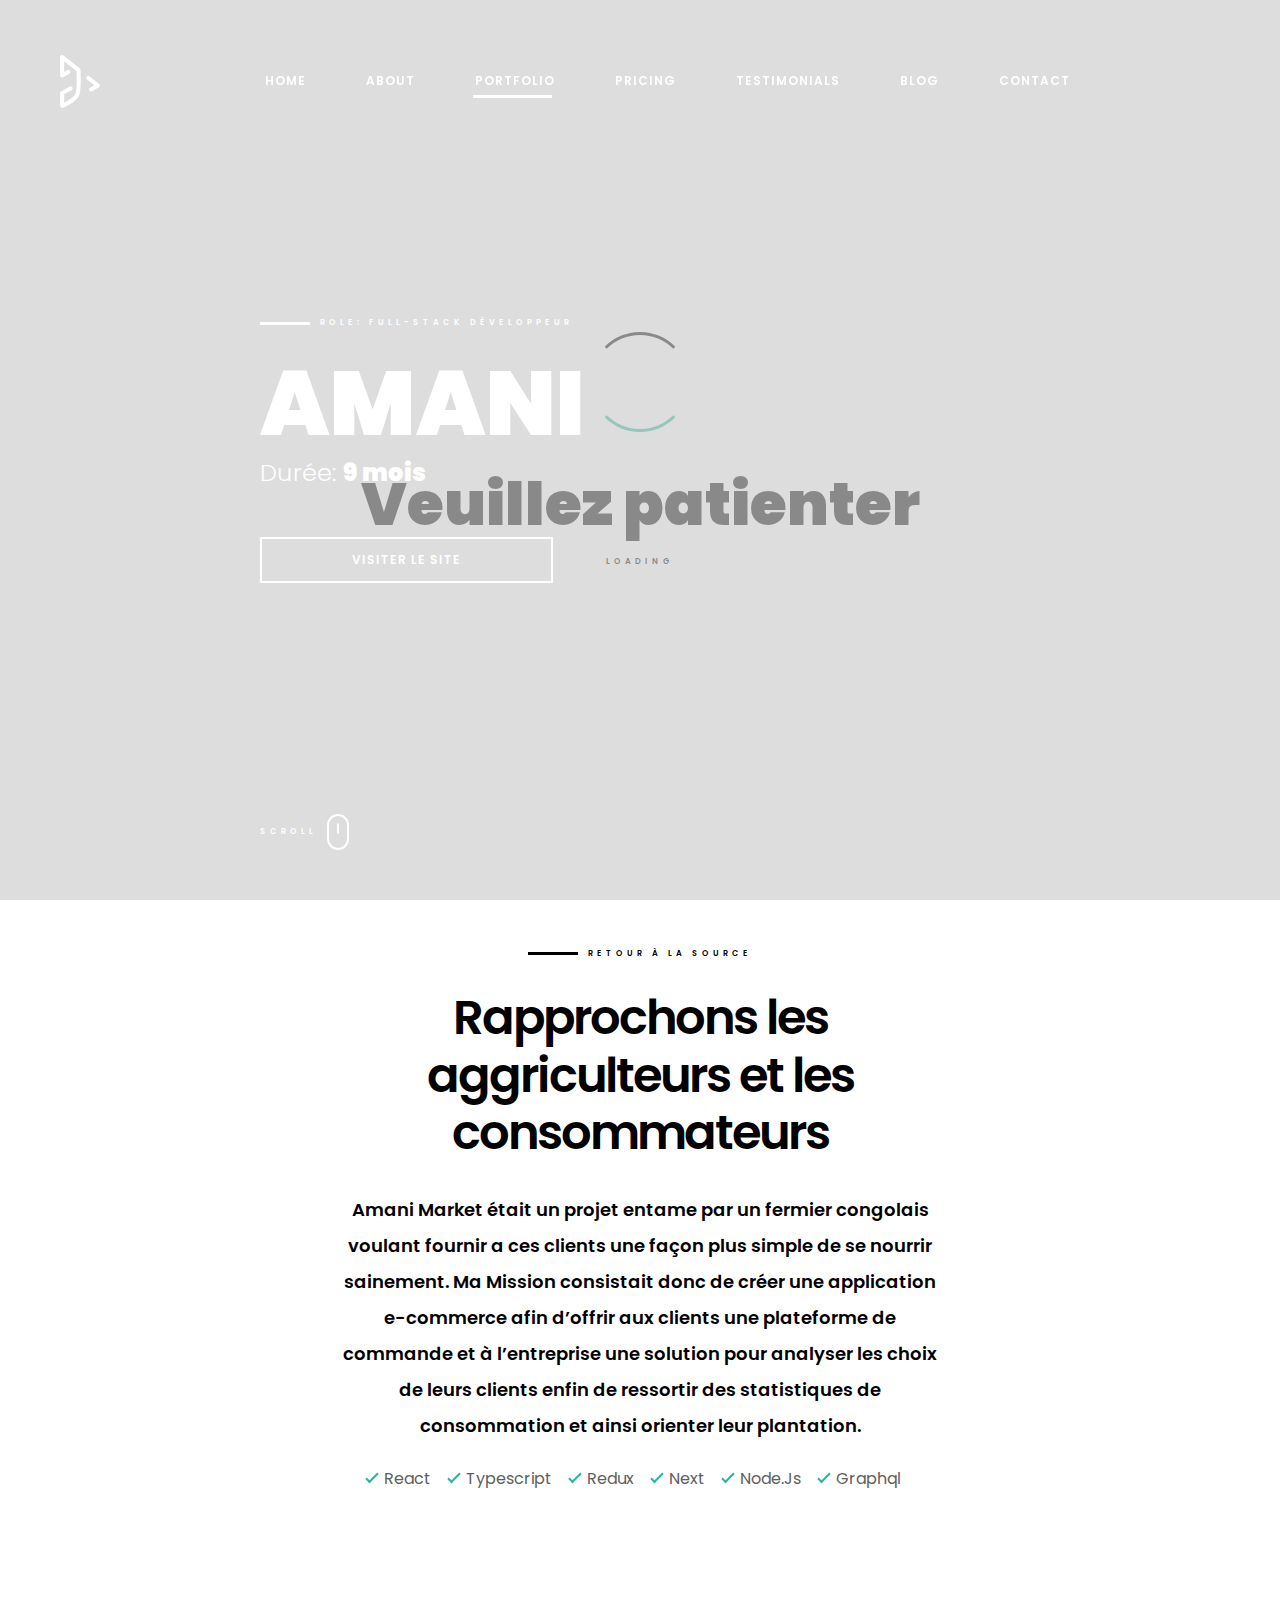
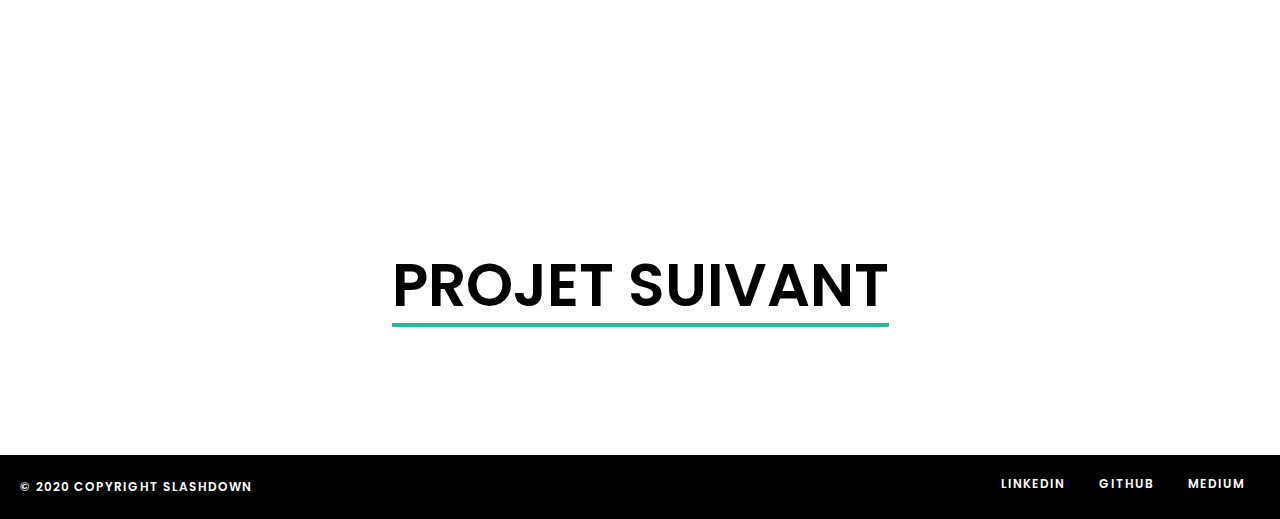
==== commit 25906a92: "fix de la grammaire" ====
--- a/portofolio/amani.html
+++ b/portofolio/amani.html
@@ -7,7 +7,7 @@
       content="width=device-width, initial-scale=1, shrink-to-fit=no"
     />
     <meta http-equiv="X-UA-Compatible" content="ie=edge" />
-    <title>Jackdaw - Portfolio page</title>
+    <title>Mahamadou - Amani Market</title>
     <link rel="icon" type="image/ico" href="../assets/img/favicon.ico" />
     <link
       href="https://fonts.googleapis.com/css?family=Poppins:400,600,700&display=swap"
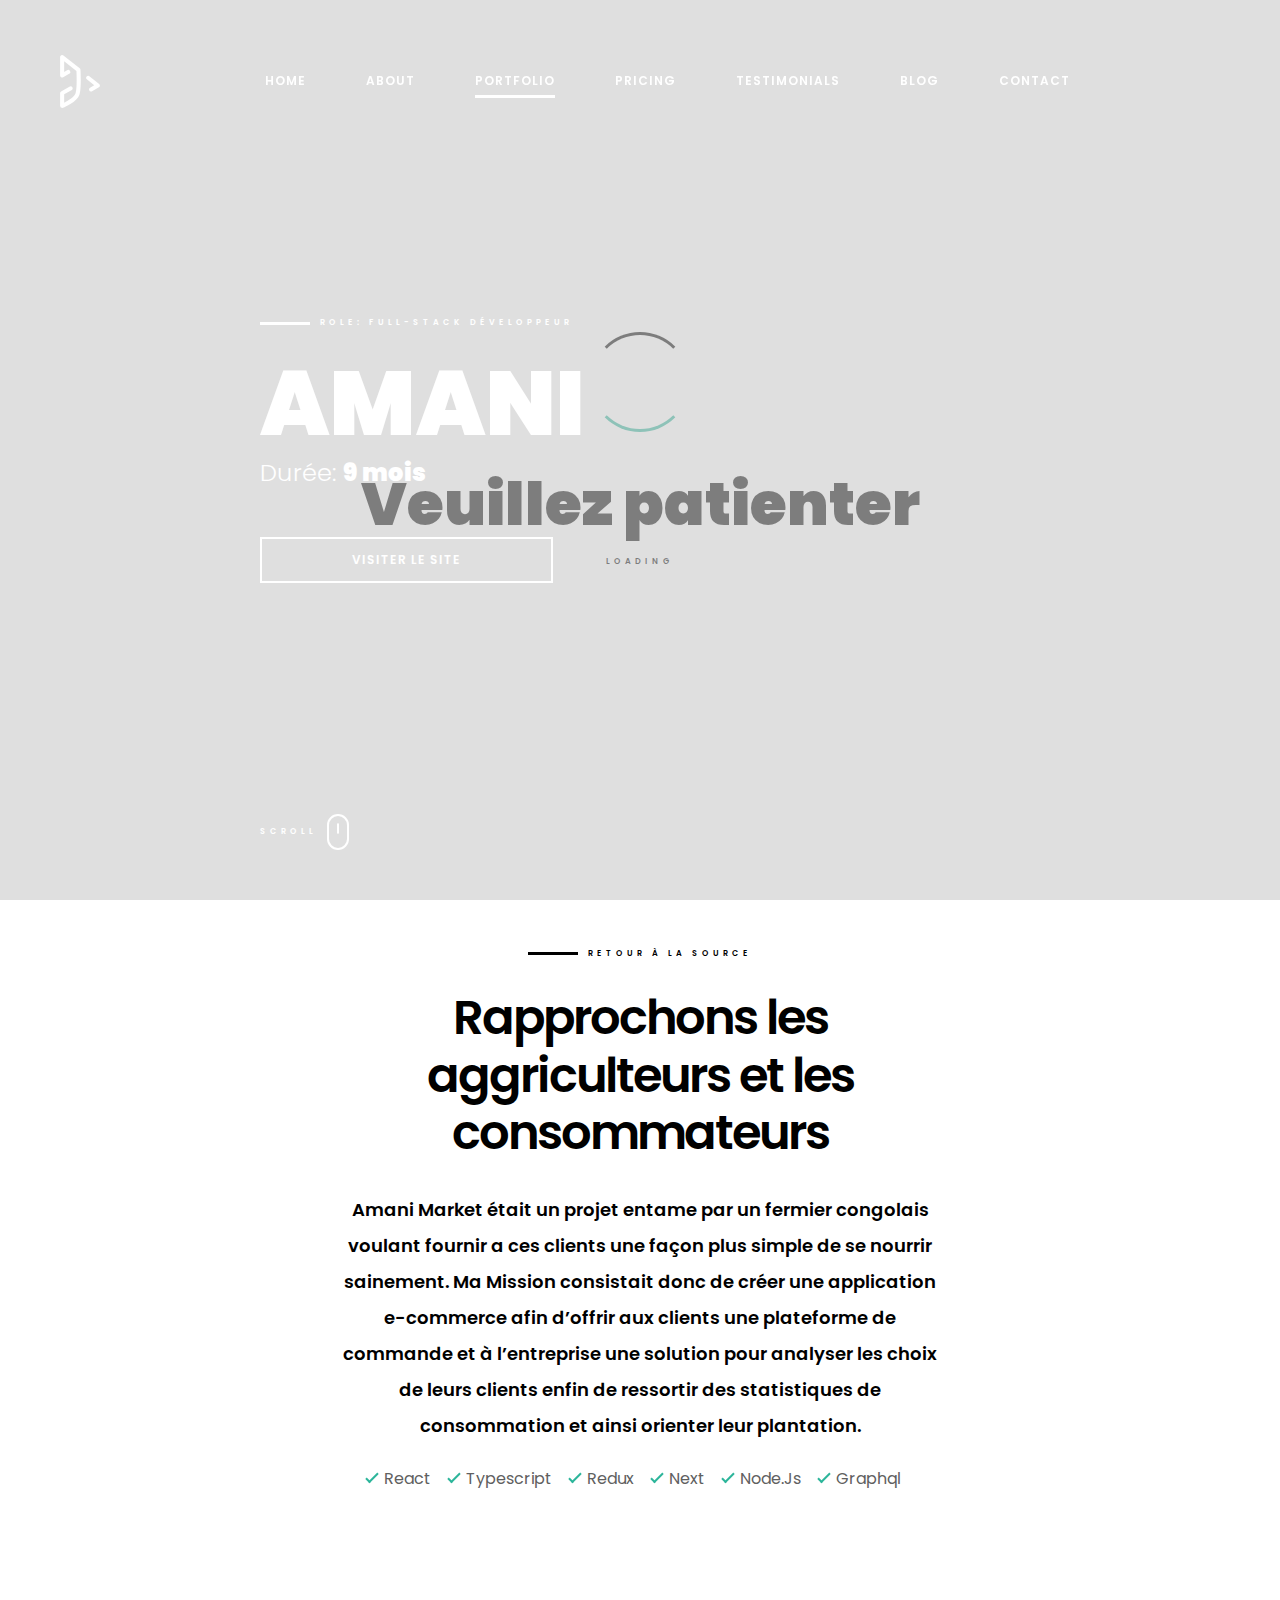
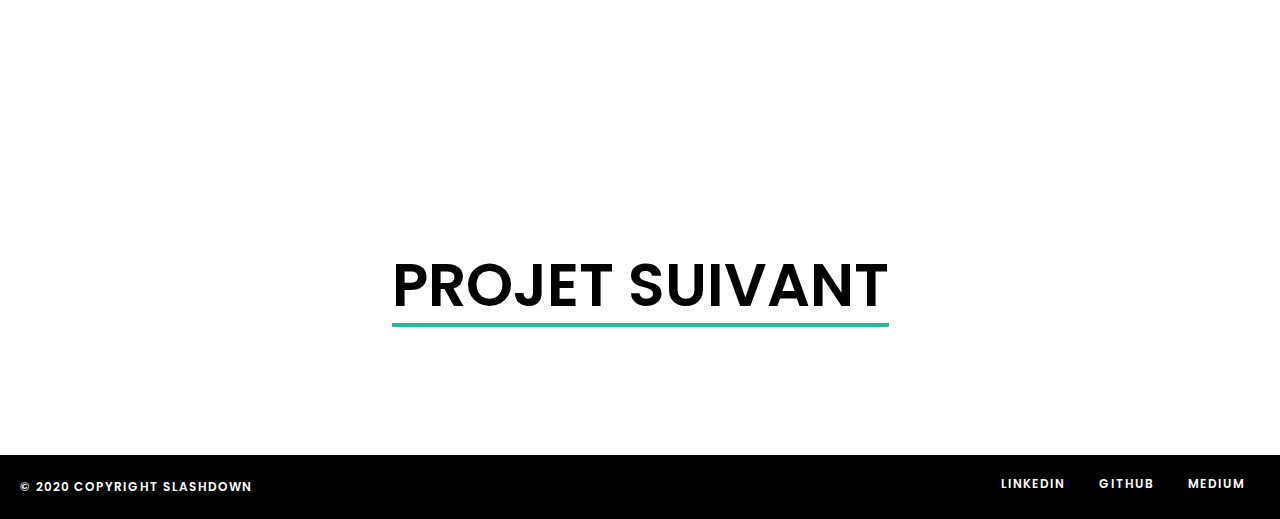
==== commit 247d9833: "optimase website by using jpeg" ====
--- a/portofolio/amani.html
+++ b/portofolio/amani.html
@@ -106,7 +106,7 @@
                 rgba(0, 0, 0, 0.2),
                 rgba(0, 0, 0, 0.2)
               ),
-              url('../assets/img/portfolio/amani-cover.jpg');
+              url('../assets/img/portfolio/amani-cover.jpeg');
           "
           data-aos="fade"
           data-aos-delay="800"
@@ -195,7 +195,7 @@
             <div class="col-md-12 text-center">
               <div class="single-portfolio__img">
                 <img
-                  src="../assets/img/portfolio/amani-1.jpg"
+                  src="../assets/img/portfolio/amani-1.jpeg"
                   alt="Porfolio image"
                   data-aos="fade"
                   data-aos-delay="300"
@@ -204,7 +204,7 @@
               </div>
               <div class="single-portfolio__img">
                 <img
-                  src="../assets/img/portfolio/amani-2.jpg"
+                  src="../assets/img/portfolio/amani-2.jpeg"
                   alt="Porfolio image"
                   data-aos="fade"
                   data-aos-delay="300"
@@ -213,7 +213,7 @@
               </div>
               <div class="single-portfolio__img">
                 <img
-                  src="../assets/img/portfolio/amani-3.jpg"
+                  src="../assets/img/portfolio/amani-3.jpeg"
                   alt="Porfolio image"
                   data-aos="fade"
                   data-aos-delay="300"
--- a/assets/css/main.css
+++ b/assets/css/main.css
@@ -1806,10 +1806,24 @@
   width: 100%;
   height: 100%;
   overflow: hidden;
-}
+  /* position: relative; */
+}
+
+/* .hero::before {
+  width: 100%;
+  height: 100%;
+  position: absolute;
+  content: " ";
+  left: 0px;
+  right: 0px;
+  background-color: #000;
+  z-index: 1;
+  opacity: 0.5;
+} */
 
 .hero .container {
   max-width: 800px;
+  /* z-index: 2; */
 }
 
 .hero .hero__video {
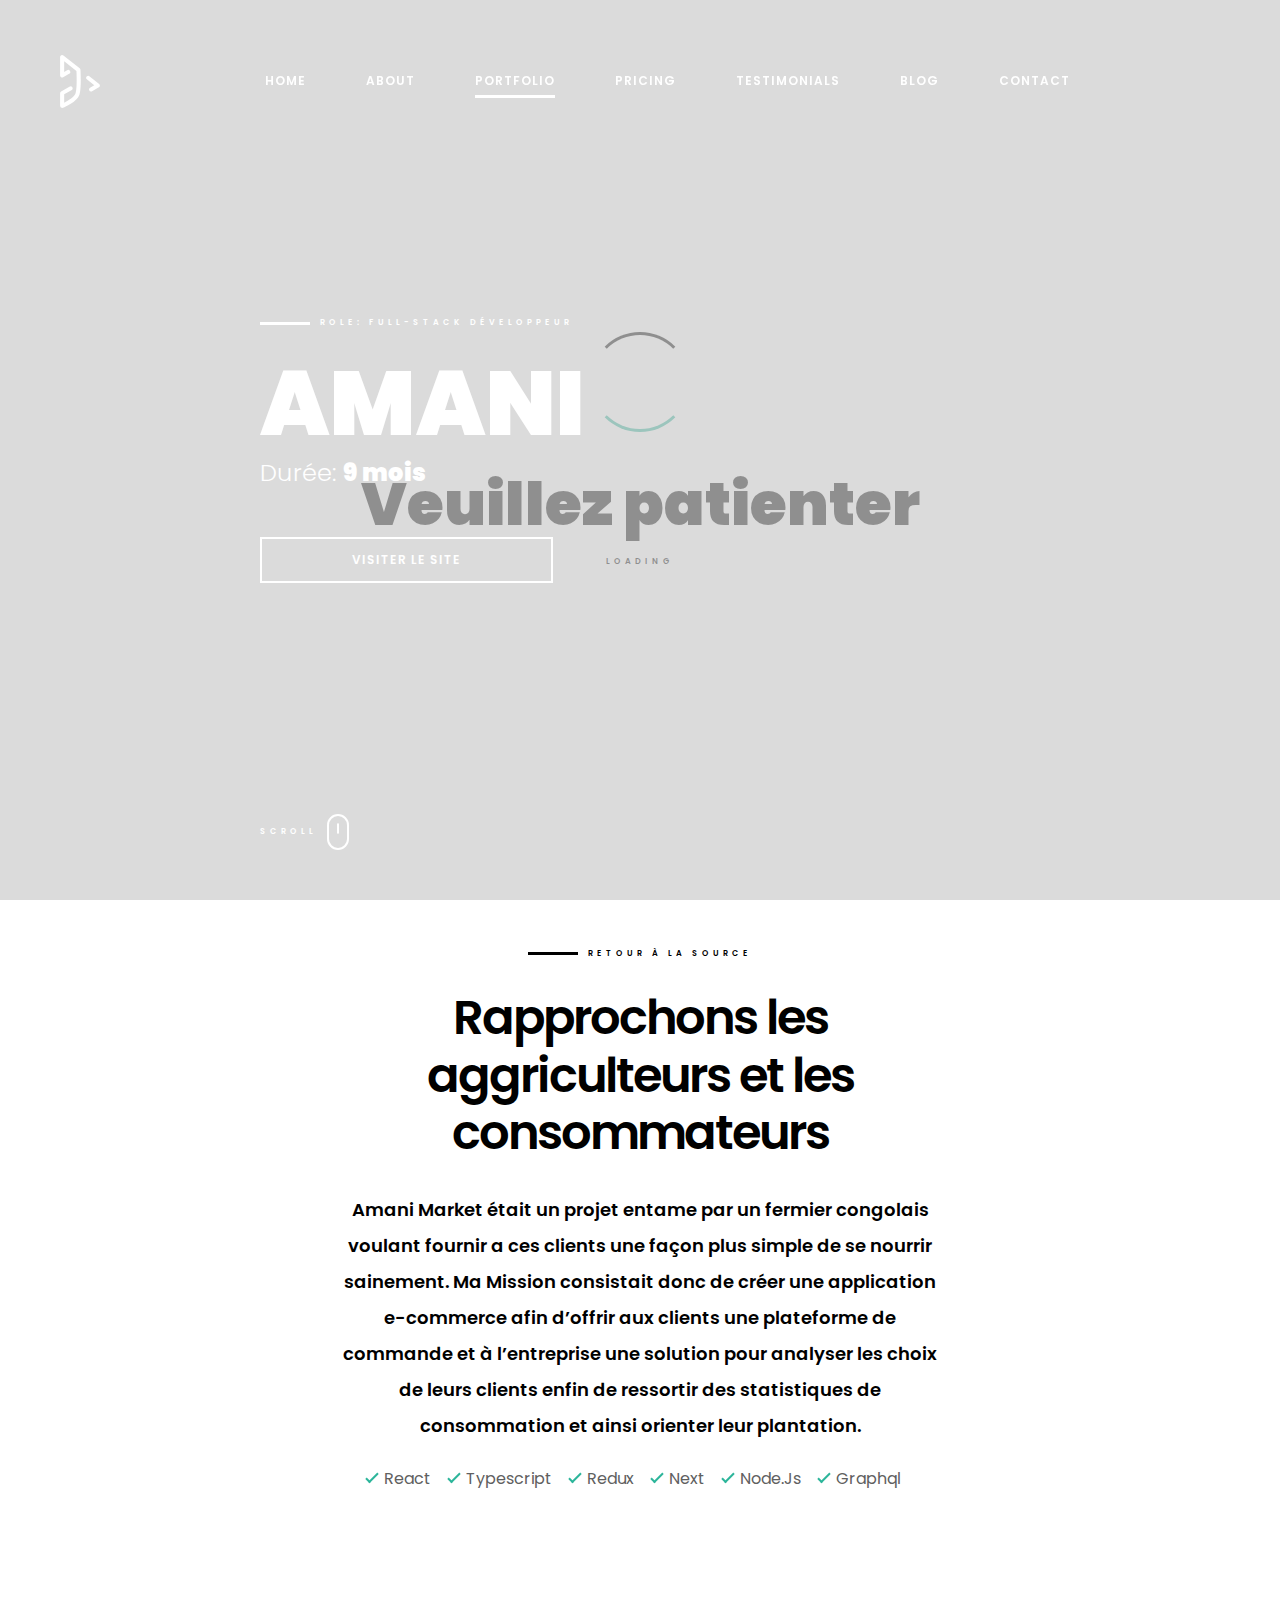
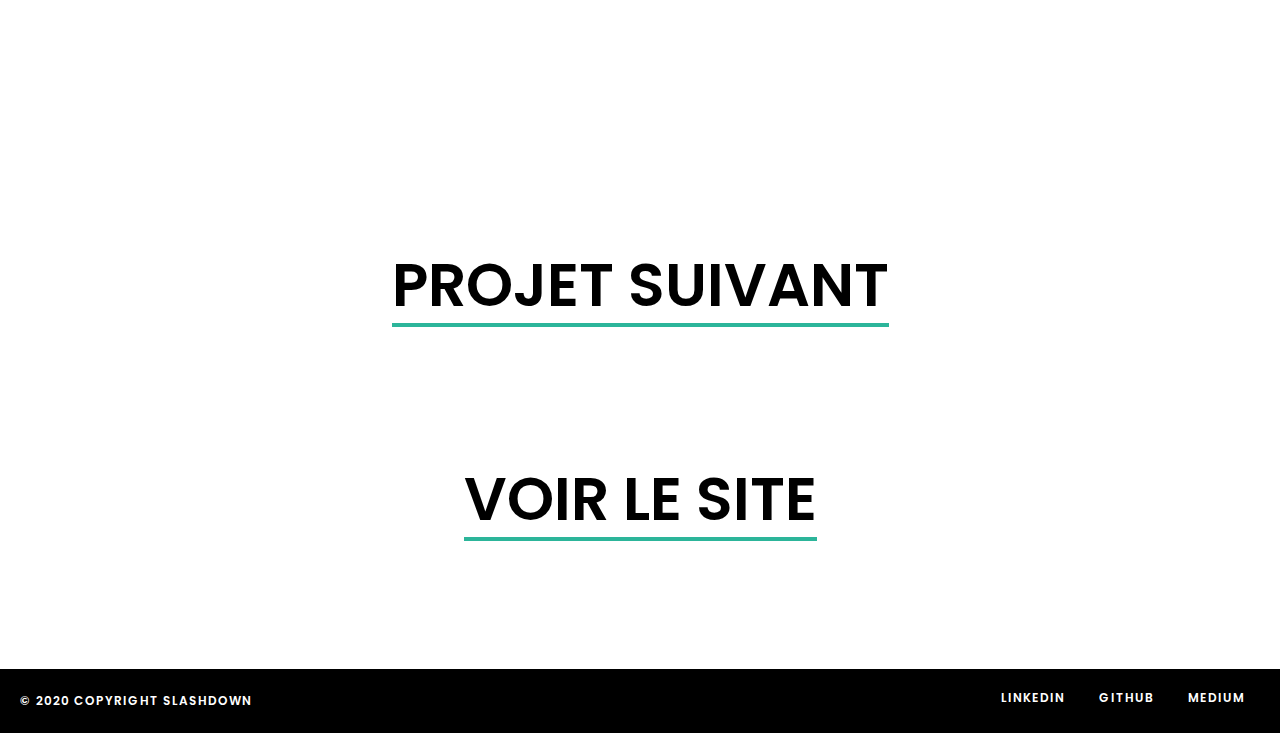
==== commit f1863304: "change presentation text" ====
--- a/portofolio/amani.html
+++ b/portofolio/amani.html
@@ -226,6 +226,11 @@
             <div class="col-md-12 justify-content-center d-flex">
               <a href="aoac.html" class="next-project">Projet suivant</a>
             </div>
+            <div class="col-md-12 justify-content-center d-flex">
+              <a href="https://amani.vercel.app/grocery" class="next-project"
+                >Voir le site</a
+              >
+            </div>
           </div>
         </div>
       </section>
